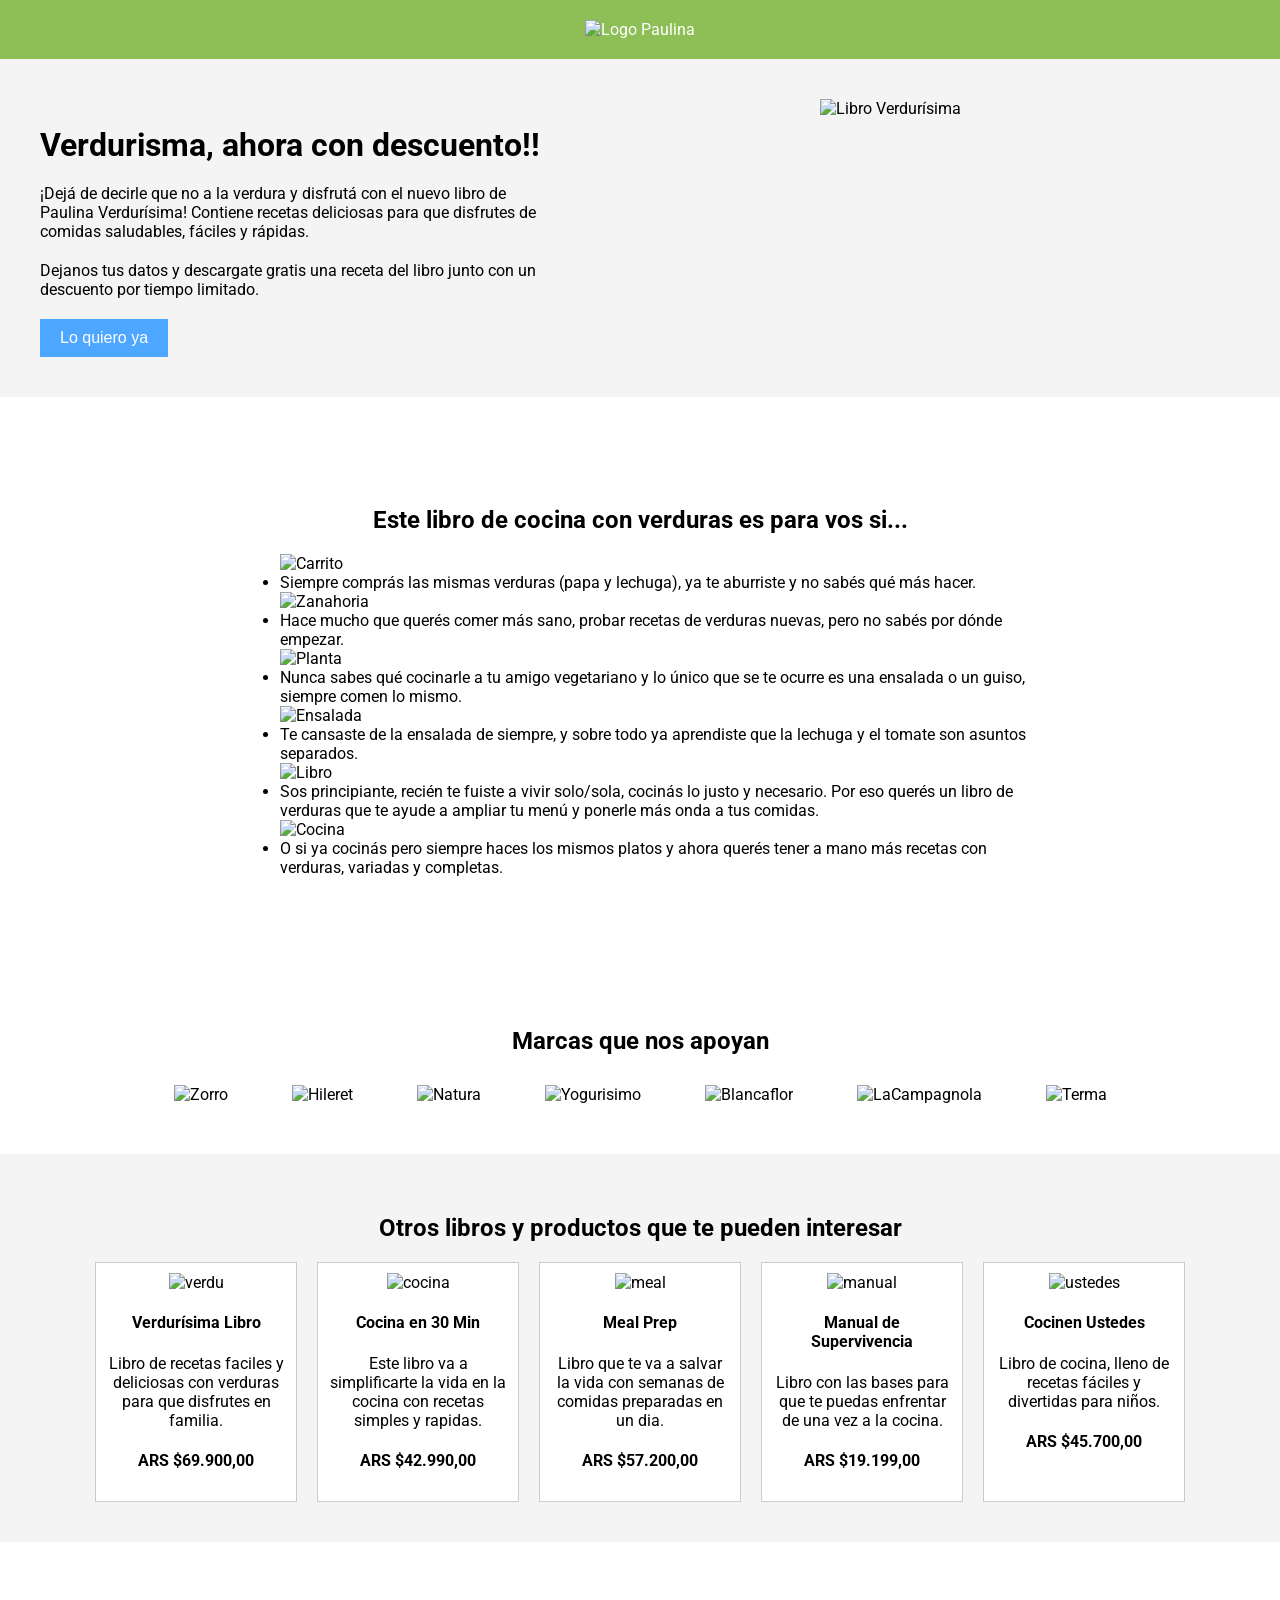
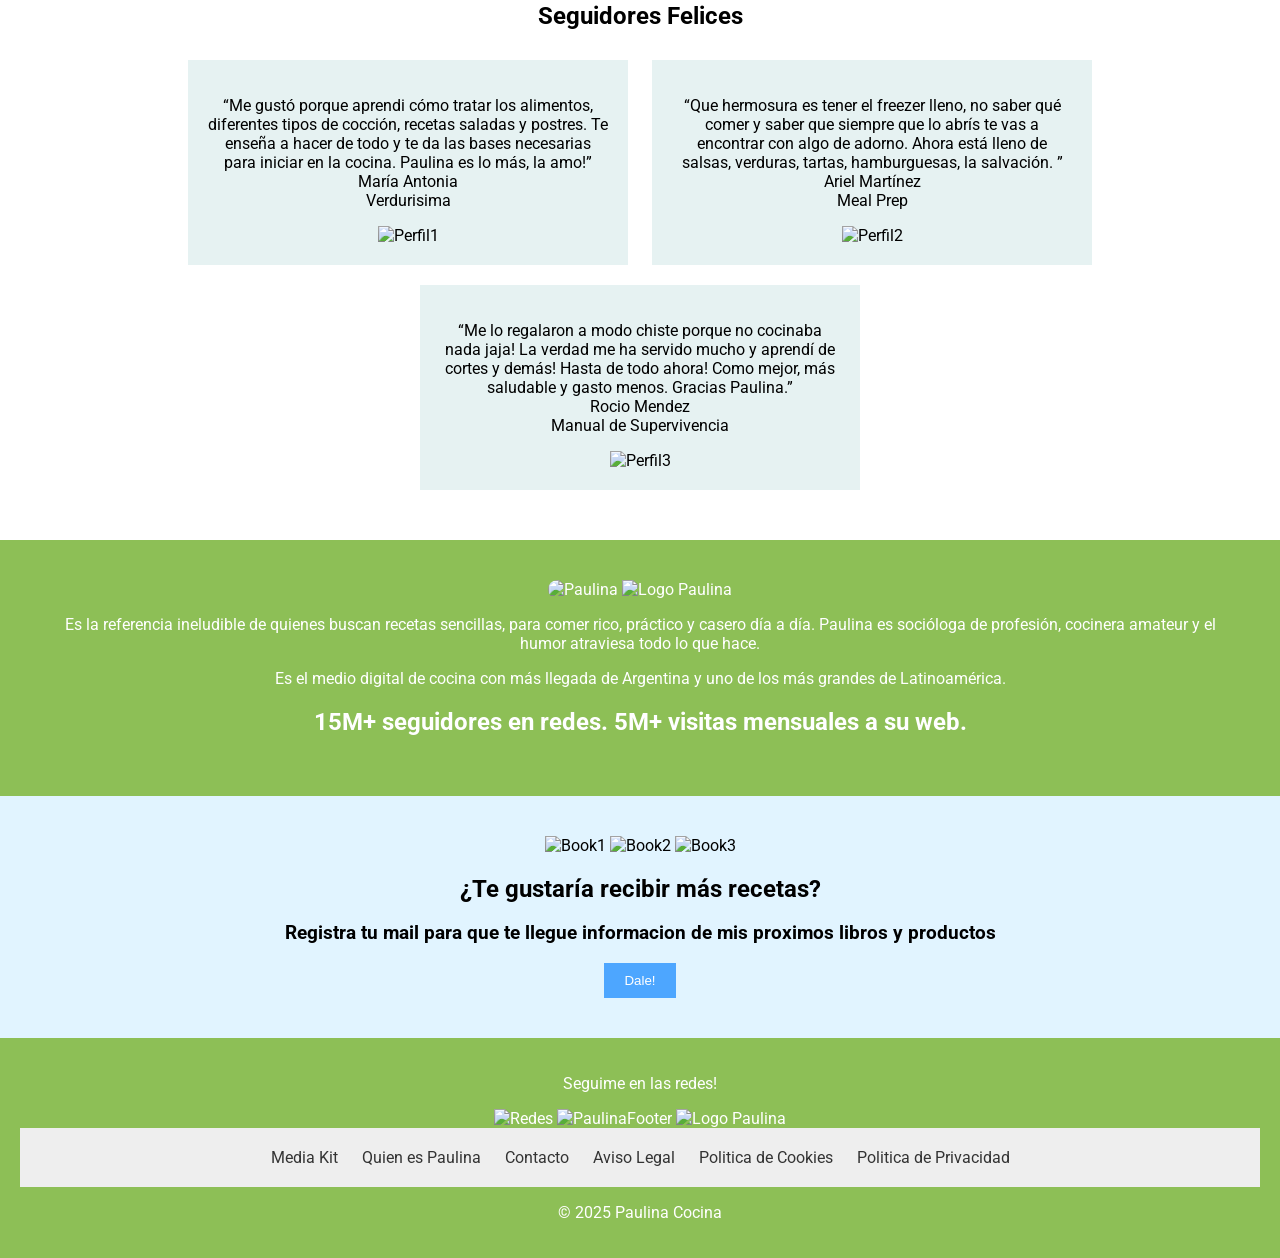
==== Tp1 Taller Verdurisima Landing/index.html @ 19e2a9f4 "Add files via upload" ====
<!DOCTYPE html>
<html lang="es">
<head>
  <meta charset="UTF-8">
  <meta name="viewport" content="width=device-width, initial-scale=1.0">
  <title>Paulina Cocina - Verdurisma</title>
  <link href="https://fonts.googleapis.com/css2?family=Roboto:wght@400;700&display=swap" rel="stylesheet">
  <link rel="stylesheet" href="index.css">
  <script defer src="index.js"></script>
</head>
<body>
  <header>
    <img src="/assets/logo-paulina.png" alt="Logo Paulina">
  </header>

  <section class="main-section">
    <div class="text-section">
      <h1>Verdurisma, ahora con descuento!!</h1>
      <p>¡Dejá de decirle que no a la verdura y disfrutá con el nuevo libro de Paulina Verdurísima! Contiene recetas deliciosas para que disfrutes de comidas saludables, fáciles y rápidas.</p>
      <p>Dejanos tus datos y descargate gratis una receta del libro junto con un descuento por tiempo limitado.</p>
      <button>Lo quiero ya</button>
    </div>
    <div class="image-section">
      <img src="/assets/verdurisima-libro.png" alt="Libro Verdurísima">
    </div>
  </section>

  <section class="benefits">
    <div class="benefits-text">
      <h2>Este libro de cocina con verduras es para vos si...</h2>
      <ul>
        <img src="/assets/Carrito.png" alt="Carrito">
        <li>Siempre comprás las mismas verduras (papa y lechuga), ya te aburriste y no sabés qué más hacer.</li>
        <img src="/assets/Zanahoria.png" alt="Zanahoria">
        <li>Hace mucho que querés comer más sano, probar recetas de verduras nuevas, pero no sabés por dónde empezar.</li>
        <img src="/assets/Planta.png" alt="Planta">
        <li>Nunca sabes qué cocinarle a tu amigo vegetariano y lo único que se te ocurre es una ensalada o un guiso, siempre comen lo mismo.</li>
        <img src="/assets/Ensalada.png" alt="Ensalada">
        <li>Te cansaste de la ensalada de siempre, y sobre todo ya aprendiste que la lechuga y el tomate son asuntos separados.</li>
        <img src="/assets/Libro.png" alt="Libro">
        <li>Sos principiante, recién te fuiste a vivir solo/sola, cocinás lo justo y necesario. Por eso querés un libro de verduras que te ayude a ampliar tu menú y ponerle más onda a tus comidas.</li>
        <img src="/assets/Cocina.png" alt="Cocina">
        <li>O si ya cocinás pero siempre haces los mismos platos y ahora querés tener a mano más recetas con verduras, variadas y completas.</li>
      </ul>
    </div>
  </section>
  

  <section class="brands">
    <h2>Marcas que nos apoyan</h2>
    <img src="/assets/zorro-logo.png" alt="Zorro">
    <img src="/assets/hileret-logo.png" alt="Hileret">
    <img src="/assets/natura-logo.png" alt="Natura">
    <img src="/assets/yogurisimo-logo.png" alt="Yogurisimo">
    <img src="/assets/blancaflor-logo.png" alt="Blancaflor">
    <img src="/assets/lacampagnola-logo.png" alt="LaCampagnola">
    <img src="/assets/terma-logo.png" alt="Terma">

  </section>

  <section class="products">
    <h2>Otros libros y productos que te pueden interesar</h2>
    <div class="products-grid">
      <div class="product">
        <img src="/assets/verdu-libro.png" alt="verdu">
        <h4>Verdurísima Libro</h4>
        <p>Libro de recetas faciles y deliciosas con verduras para que disfrutes en familia.</p>
        <h4>ARS $69.900,00</h4>
      </div>
      <div class="product">
        <img src="/assets/cocina-libro.png" alt="cocina">
        <h4>Cocina en 30 Min</h4>
        <p>Este libro va a simplificarte la vida en la cocina con recetas simples y rapidas.</p>
        <h4>ARS $42.990,00</h4>
      </div>
      <div class="product">
        <img src="/assets/meal-prep.png" alt="meal">
        <h4>Meal Prep</h4>
        <p>Libro que te va a salvar la vida con semanas de comidas preparadas en un dia.</p>
        <h4>ARS $57.200,00</h4>
      </div>
      <div class="product">
        <img src="/assets/manual-libro.png" alt="manual">
        <h4>Manual de Supervivencia</h4>
        <p>Libro con las bases para que te puedas enfrentar de una vez  a la cocina. </p>
        <h4>ARS $19.199,00</h4>
      </div>
      <div class="product">
        <img src="/assets/cocinen-ustedes.png" alt="ustedes">
        <h4>Cocinen Ustedes</h4>
        <p> Libro de cocina, lleno de recetas fáciles y divertidas para niños.</p>
        <h4>ARS $45.700,00</h4>
      </div>
    </div>
  </section>

  <section class="testimonials">
    <h2>Seguidores Felices</h2>
    <div class="testimonial">
      <p>“Me gustó porque aprendi cómo tratar los alimentos, diferentes tipos de cocción, recetas saladas y postres. Te enseña a hacer de todo y te da las bases necesarias para iniciar en la cocina. Paulina es lo más, la amo!”<br> María Antonia<br>Verdurisima</p>
      <img src="/assets/Perfil 1.png" alt="Perfil1">
    </div>
    <div class="testimonial">
      <p>“Que hermosura es tener el freezer lleno, no saber qué comer y saber que siempre que lo abrís te vas a encontrar con algo de adorno. Ahora está lleno de salsas, verduras, tartas, hamburguesas, la salvación. ”<br> Ariel Martínez<br>Meal Prep</p>
      <img src="/assets/Perfil 2.png" alt="Perfil2">
    </div>
    <div class="testimonial">
      <p>“Me lo regalaron a modo chiste porque no cocinaba nada jaja! La verdad me ha servido mucho y aprendí de cortes y demás! Hasta de todo ahora! Como mejor, más saludable y gasto menos. Gracias Paulina.”<br> Rocio Mendez<br>Manual de Supervivencia</p>
      <img src="/assets/Perfil 3.png" alt="Perfil3">
    </div>
  </section>

  <section class="about">
    <img src="/assets/paulina-foto.png" alt="Paulina" style="max-width:200px; border-radius: 10px;">
    <img src="/assets/logo-paulina.png" alt="Logo Paulina">
    <p>Es la referencia ineludible de quienes buscan recetas sencillas, para comer rico, práctico y casero día a día. Paulina es socióloga de profesión, cocinera amateur y el humor atraviesa todo lo que hace.</p>
    <p>Es el medio digital de cocina con más llegada de Argentina y uno de los más grandes de Latinoamérica.</p>
    <h1>15M+ seguidores en redes. 5M+ visitas mensuales a su web.<h1>
  </section>

  <section class="newsletter">
    <img src="/assets/Open Book1.png" alt="Book1">
    <img src="/assets/Open Book2.png" alt="Book2">
    <img src="/assets/Open Book3.png" alt="Book3">
    <h2>¿Te gustaría recibir más recetas?</h2>
    <h3>Registra tu mail para que te llegue informacion de mis proximos libros y productos</h3>
    <button>Dale!</button>
  </section>

  <footer>
    <p>Seguime en las redes!</p>
    <img src="/assets/Redes.png" alt="Redes">
    <img src="/assets/Paulina Footer.png" alt="PaulinaFooter">
    <img src="/assets/logo-paulina.png" alt="Logo Paulina">

    <div class="social">
      <a href="#">Media Kit</a>
      <a href="#">Quien es Paulina</a>
      <a href="#">Contacto</a>
      <a href="#">Aviso Legal</a>
      <a href="#">Politica de Cookies</a>
      <a href="#">Politica de Privacidad</a>
    </div>
    <p>© 2025 Paulina Cocina</p>
  </footer>
  <div id="form-modal" class="modal hidden">
    <div class="modal-content">
      <span class="close-button">&times;</span>
      <form id="popup-form">
        <h2>Recibí tu receta gratis</h2>
        <label for="name">Nombre:</label>
        <input type="text" id="name" required>
  
        <label for="email">Email:</label>
        <input type="email" id="email" required>
  
        <label for="diet">¿Qué tipo de dieta preferís?</label>
        <select id="diet" required>
          <option value="" disabled selected>Seleccioná una opción</option>
          <option value="vegetariana">Vegetariana</option>
          <option value="vegana">Vegana</option>
          <option value="sin TACC">Sin TACC</option>
          <option value="carnívora">Carnívora</option>
        </select>
  
        <label>¿Querés recibir futuros descuentos?</label>
        <div class="radio-group">
          <label><input type="radio" name="descuentos" value="sí" required> Sí</label>
          <label><input type="radio" name="descuentos" value="no" required> No</label>
        </div>
  
        <button type="submit">Enviar</button>
      </form>
  
      <div id="thank-you" class="hidden">
        <h2>¡Gracias <span id="user-name"></span>!</h2>
        <p>Te va a llegar un mail a <span id="user-email"></span> con la receta de <span id="user-diet"></span>.</p>
        <p id="discount-msg"></p>
        <img src="/assets/Paulina Thumbs.png" alt="Thumbs">
        <img src="/assets/verdu-libro.png" alt="Verdu">
      </div>
    </div>
  </div>
</body>
</html>
---- Tp1 Taller Verdurisima Landing/index.css ----
body {
  margin: 0;
  font-family: 'Roboto', sans-serif;
  background-color: #ffffff;
}
header, footer {
  background-color: #8dbf56;
  color: white;
  padding: 20px;
  text-align: center;
}
.main-section {
  display: flex;
  flex-wrap: wrap;
  padding: 40px;
  justify-content: center;
  background: #f4f4f4;
}
.text-section {
  flex: 1 1 300px;
  max-width: 500px;
}
.text-section h1 {
  font-size: 2em;
  margin-bottom: 20px;
}
.text-section p {
  font-size: 1em;
  margin-bottom: 20px;
}
.text-section button {
  background-color: #4da6ff;
  color: white;
  padding: 10px 20px;
  border: none;
  font-size: 1em;
  cursor: pointer;
}
.image-section {
  flex: 1 1 300px;
  text-align: center;
}
.image-section img {
  max-width: 100%;
  height: auto;
}
.benefits {
padding: 60px 20px;
background-image: url('/assets/Onions.png');
background-size: cover;
background-position: center;
background-repeat: no-repeat;
text-align: center;
color: black; /* o negro, según contraste */
position: relative;
}
.benefits ul {
  text-align: left;
  max-width: 800px;
  margin: auto;
}
.benefits-text {
background-color: rgba(255, 255, 255, 0.8); /* blanco translúcido */
padding: 30px;
max-width: 800px;
margin: auto;
border-radius: 10px;
}

.brands {
  text-align: center;
  padding: 40px;
}
.brands img {
  max-height: 50px;
  margin: 10px 30px;
}
.products {
  padding: 40px;
  background-color: #f4f4f4;
  text-align: center;
}
.products-grid {
  display: flex;
  flex-wrap: wrap;
  justify-content: center;
  gap: 20px;
}
.product {
  background-color: white;
  border: 1px solid #ccc;
  padding: 10px;
  width: 180px;
}
.testimonials {
  padding: 40px;
  text-align: center;
}
.testimonial {
  background: #e6f2f2;
  margin: 10px;
  padding: 20px;
  display: inline-block;
  max-width: 400px;
}
.about {
  background: #8dbf56;
  color: white;
  padding: 40px;
  text-align: center;
}
.newsletter {
  padding: 40px;
  background-color: #e1f4ff;
  text-align: center;
}
.newsletter input[type="email"] {
  padding: 10px;
  margin: 10px;
  width: 250px;
}
.newsletter button {
  background-color: #4da6ff;
  color: white;
  padding: 10px 20px;
  border: none;
}
.social {
  background-color: #eeeeee;
  padding: 20px;
  text-align: center;
}
.social a {
  margin: 0 10px;
  text-decoration: none;
  color: #333;
}
/* Modal */

.modal {
position: fixed;
top: 0;
left: 0;
width: 100%;
height: 100%;
background-color: rgba(0,0,0,0.6);
display: flex;
align-items: center;
justify-content: center;
z-index: 999;
}

.modal.hidden {
display: none;
}

.modal-content {
background-color: #fff;
padding: 2em;
border-radius: 12px;
width: 90%;
max-width: 500px;
font-family: 'Roboto', sans-serif;
box-shadow: 0 5px 15px rgba(0,0,0,0.3);
position: relative;
text-align: left;
}

.modal-content h2 {
margin-top: 0;
color: #4CAF50;
}

.modal-content label {
display: block;
margin-top: 10px;
font-weight: bold;
}

.modal-content input,
.modal-content select {
width: 100%;
padding: 0.6em;
margin-top: 5px;
border: 1px solid #ccc;
border-radius: 6px;
}

.modal-content .radio-group {
display: flex;
gap: 1em;
margin-top: 5px;
}

.modal-content button[type="submit"] {
margin-top: 15px;
background-color: #4CAF50;
color: white;
padding: 0.8em;
width: 100%;
border: none;
border-radius: 6px;
cursor: pointer;
}

.modal-content button:hover {
background-color: #45a049;
}

.close-button {
position: absolute;
top: 10px;
right: 15px;
font-size: 1.5em;
color: #888;
cursor: pointer;
}
.hidden {
display: none;
}

/* Thank you section */
#thank-you {
text-align: center;
margin-top: 1em;
}

.veggie {
position: fixed;
top: -2rem;
font-size: 2rem;
animation: fall linear;
z-index: 1000;
}


@keyframes fall {
to {
  transform: translateY(100vh) rotate(360deg);
  opacity: 0;
}
}
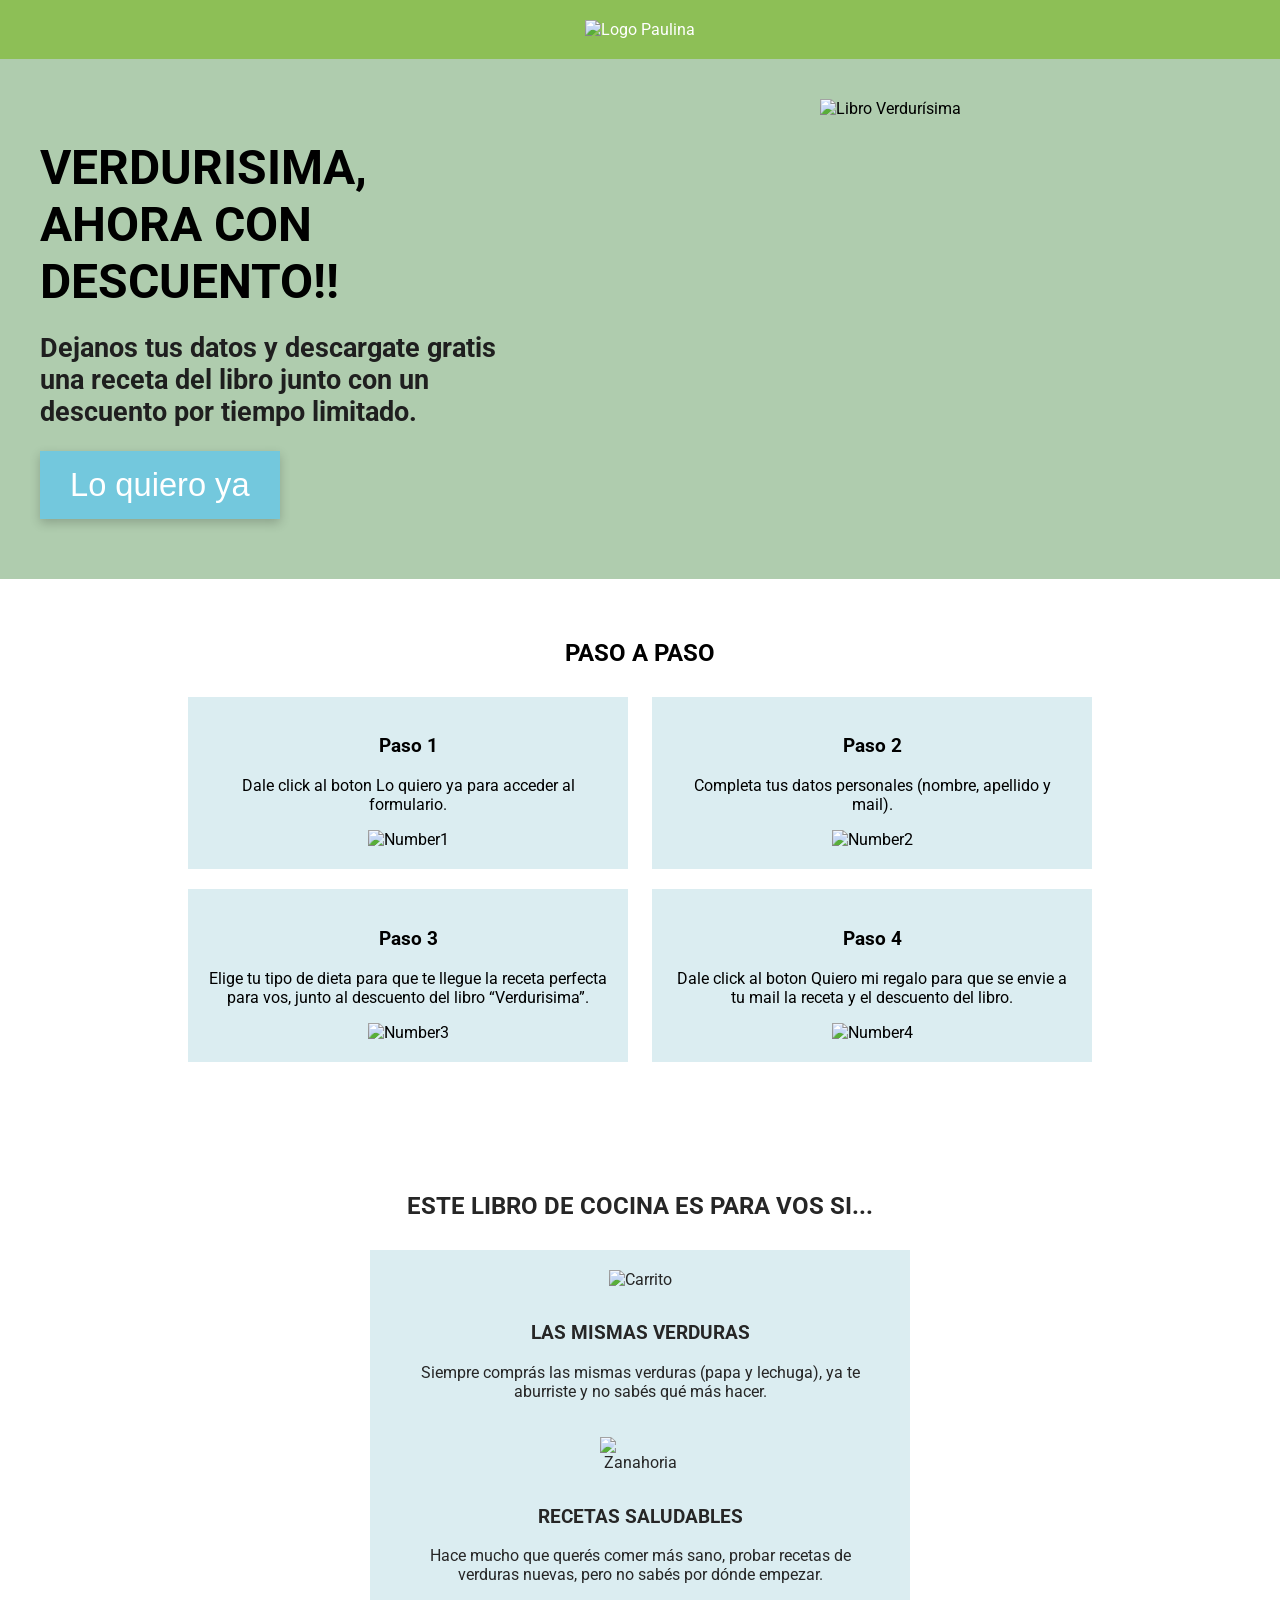
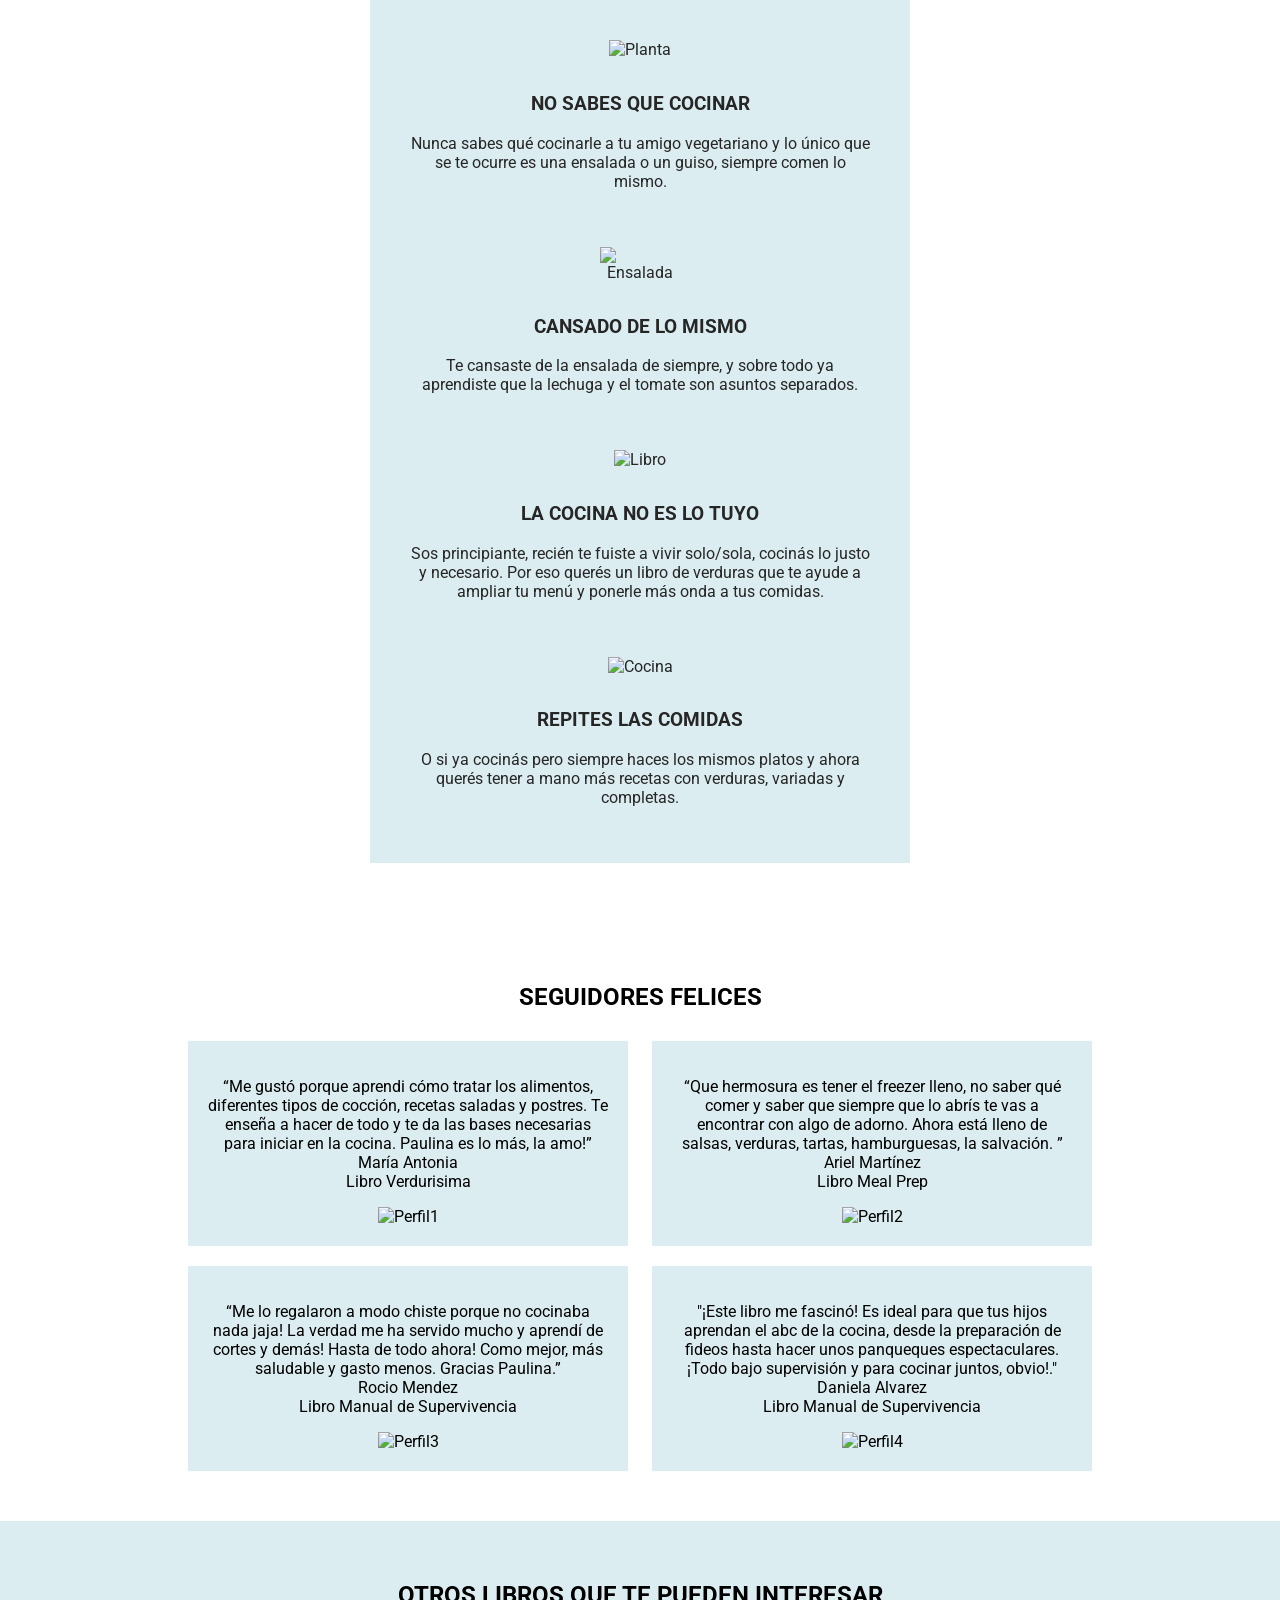
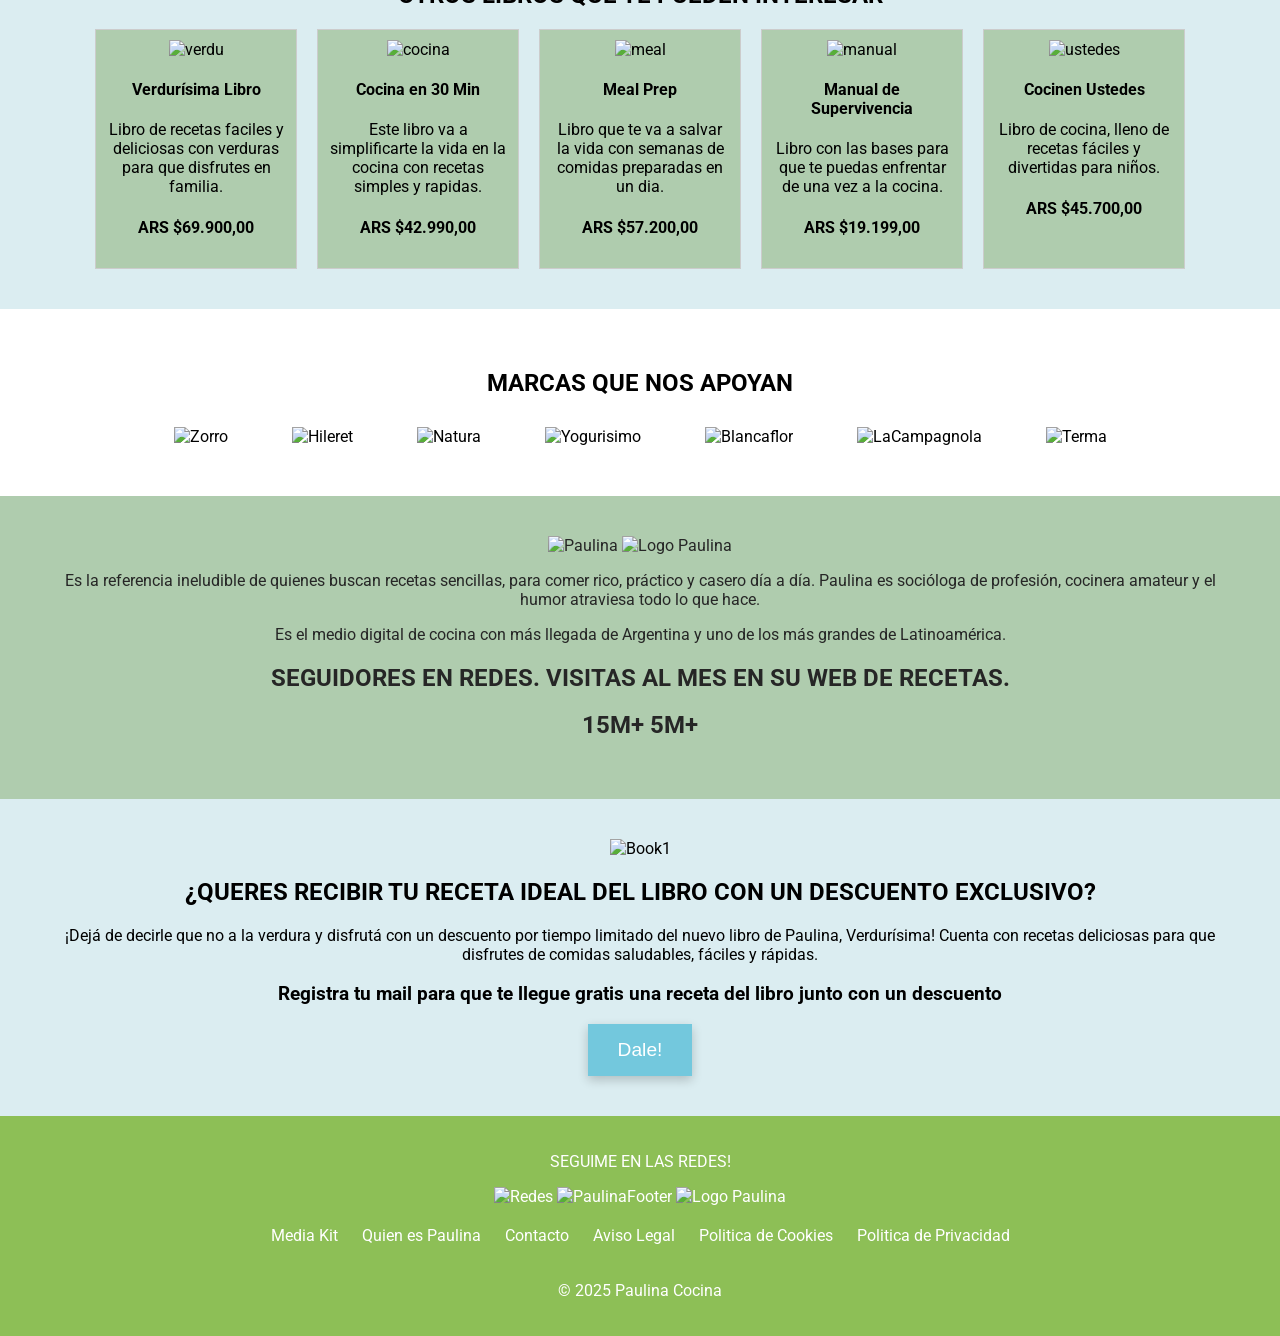
==== commit 5b9d61b3: "Add files via upload" ====
--- a/Tp1 Taller Verdurisima Landing/index.html
+++ b/Tp1 Taller Verdurisima Landing/index.html
@@ -15,39 +15,134 @@
 
   <section class="main-section">
     <div class="text-section">
-      <h1>Verdurisma, ahora con descuento!!</h1>
-      <p>¡Dejá de decirle que no a la verdura y disfrutá con el nuevo libro de Paulina Verdurísima! Contiene recetas deliciosas para que disfrutes de comidas saludables, fáciles y rápidas.</p>
-      <p>Dejanos tus datos y descargate gratis una receta del libro junto con un descuento por tiempo limitado.</p>
+      <h1>VERDURISIMA, AHORA CON DESCUENTO!!</h1>
+      <h2>Dejanos tus datos y descargate gratis una receta del libro junto con un descuento por tiempo limitado.<h2>
       <button>Lo quiero ya</button>
     </div>
     <div class="image-section">
-      <img src="/assets/verdurisima-libro.png" alt="Libro Verdurísima">
+      <img src="/assets/Libros.png" alt="Libro Verdurísima">
+    </div>
+  </section>
+
+  <section class="guides">
+    <h2>PASO A PASO</h2>
+    <div class="guide">
+      <h3>Paso 1</h3>
+      <p>Dale click al boton Lo quiero ya para acceder al formulario.</p>
+      <img src="/assets/Number 1.png" alt="Number1">
+    </div>
+    <div class="guide">
+      <h3>Paso 2</h3>
+      <p>Completa tus datos personales (nombre, apellido y mail).</p>
+      <img src="/assets/Number 2.png" alt="Number2">
+    </div>
+    <div class="guide">
+      <h3>Paso 3</h3>
+      <p>Elige tu tipo de dieta para que te llegue la receta perfecta para vos, junto al descuento del libro “Verdurisima”.</p>
+      <img src="/assets/Number 3.png" alt="Number3">
+    </div>
+    <div class="guide">
+      <h3>Paso 4</h3>
+      <p>Dale click al boton Quiero mi regalo para que se envie a tu mail la receta y el descuento del libro.</p>
+      <img src="/assets/Number 4.png" alt="Number4">
     </div>
   </section>
 
   <section class="benefits">
-    <div class="benefits-text">
-      <h2>Este libro de cocina con verduras es para vos si...</h2>
-      <ul>
+    <h2>ESTE LIBRO DE COCINA ES PARA VOS SI...</h2>
+      <div class="benefits-container">
+        <div class="benefit-item">
         <img src="/assets/Carrito.png" alt="Carrito">
-        <li>Siempre comprás las mismas verduras (papa y lechuga), ya te aburriste y no sabés qué más hacer.</li>
+        <h3>LAS MISMAS VERDURAS</h3>
+        <p>Siempre comprás las mismas verduras (papa y lechuga), ya te aburriste y no sabés qué más hacer.</p>
+        <div>
+        <div class="benefit-item">
         <img src="/assets/Zanahoria.png" alt="Zanahoria">
-        <li>Hace mucho que querés comer más sano, probar recetas de verduras nuevas, pero no sabés por dónde empezar.</li>
+        <h3>RECETAS SALUDABLES</h3>
+        <p>Hace mucho que querés comer más sano, probar recetas de verduras nuevas, pero no sabés por dónde empezar.</p>
+      </div>
+      <div class="benefit-item">
         <img src="/assets/Planta.png" alt="Planta">
-        <li>Nunca sabes qué cocinarle a tu amigo vegetariano y lo único que se te ocurre es una ensalada o un guiso, siempre comen lo mismo.</li>
-        <img src="/assets/Ensalada.png" alt="Ensalada">
-        <li>Te cansaste de la ensalada de siempre, y sobre todo ya aprendiste que la lechuga y el tomate son asuntos separados.</li>
-        <img src="/assets/Libro.png" alt="Libro">
-        <li>Sos principiante, recién te fuiste a vivir solo/sola, cocinás lo justo y necesario. Por eso querés un libro de verduras que te ayude a ampliar tu menú y ponerle más onda a tus comidas.</li>
+        <h3>NO SABES QUE COCINAR</h3>
+        <p>Nunca sabes qué cocinarle a tu amigo vegetariano y lo único que se te ocurre es una ensalada o un guiso, siempre comen lo mismo.</p>
+      </div>
+      <div class="benefit-item">
+      <img src="/assets/Ensalada.png" alt="Ensalada">
+        <h3>CANSADO DE LO MISMO</h3>
+        <p>Te cansaste de la ensalada de siempre, y sobre todo ya aprendiste que la lechuga y el tomate son asuntos separados.</p>
+      </div>
+      <div class="benefit-item">
+      <img src="/assets/Libro.png" alt="Libro">
+        <h3>LA COCINA NO ES LO TUYO</h3>
+        <p>Sos principiante, recién te fuiste a vivir solo/sola, cocinás lo justo y necesario. Por eso querés un libro de verduras que te ayude a ampliar tu menú y ponerle más onda a tus comidas.</p>
+      </div>
+        <div class="benefit-item">
         <img src="/assets/Cocina.png" alt="Cocina">
-        <li>O si ya cocinás pero siempre haces los mismos platos y ahora querés tener a mano más recetas con verduras, variadas y completas.</li>
-      </ul>
-    </div>
-  </section>
-  
+        <h3>REPITES LAS COMIDAS</h3>
+        <p>O si ya cocinás pero siempre haces los mismos platos y ahora querés tener a mano más recetas con verduras, variadas y completas.</p>
+    </div>
+    </div>
+  </section>
+  
+
+  <section class="testimonials">
+    <h2>SEGUIDORES FELICES</h2>
+    <div class="testimonial">
+      <p>“Me gustó porque aprendi cómo tratar los alimentos, diferentes tipos de cocción, recetas saladas y postres. Te enseña a hacer de todo y te da las bases necesarias para iniciar en la cocina. Paulina es lo más, la amo!”<br> María Antonia<br>Libro Verdurisima</p>
+      <img src="/assets/Perfil 1.png" alt="Perfil1">
+    </div>
+    <div class="testimonial">
+      <p>“Que hermosura es tener el freezer lleno, no saber qué comer y saber que siempre que lo abrís te vas a encontrar con algo de adorno. Ahora está lleno de salsas, verduras, tartas, hamburguesas, la salvación. ”<br> Ariel Martínez<br>Libro Meal Prep</p>
+      <img src="/assets/Perfil 2.png" alt="Perfil2">
+    </div>
+    <div class="testimonial">
+      <p>“Me lo regalaron a modo chiste porque no cocinaba nada jaja! La verdad me ha servido mucho y aprendí de cortes y demás! Hasta de todo ahora! Como mejor, más saludable y gasto menos. Gracias Paulina.”<br> Rocio Mendez<br>Libro Manual de Supervivencia</p>
+      <img src="/assets/Perfil 3.png" alt="Perfil3">
+    </div>
+    <div class="testimonial">
+      <p>"¡Este libro me fascinó! Es ideal para que tus hijos aprendan el abc de la cocina, desde la preparación de fideos hasta hacer unos panqueques espectaculares. ¡Todo bajo supervisión y para cocinar juntos, obvio!."<br> Daniela Alvarez<br>Libro Manual de Supervivencia</p>
+      <img src="/assets/Perfil 4.png" alt="Perfil4">
+    </div>
+  </section>
+
+  <section class="products">
+    <h2>OTROS LIBROS QUE TE PUEDEN INTERESAR</h2>
+    <div class="products-grid">
+      <div class="product">
+        <img src="/assets/verdu-libro.png" alt="verdu">
+        <h4>Verdurísima Libro</h4>
+        <p>Libro de recetas faciles y deliciosas con verduras para que disfrutes en familia.</p>
+        <h4>ARS $69.900,00</h4>
+      </div>
+      <div class="product">
+        <img src="/assets/cocina-libro.png" alt="cocina">
+        <h4>Cocina en 30 Min</h4>
+        <p>Este libro va a simplificarte la vida en la cocina con recetas simples y rapidas.</p>
+        <h4>ARS $42.990,00</h4>
+      </div>
+      <div class="product">
+        <img src="/assets/meal-prep.png" alt="meal">
+        <h4>Meal Prep</h4>
+        <p>Libro que te va a salvar la vida con semanas de comidas preparadas en un dia.</p>
+        <h4>ARS $57.200,00</h4>
+      </div>
+      <div class="product">
+        <img src="/assets/manual-libro.png" alt="manual">
+        <h4>Manual de Supervivencia</h4>
+        <p>Libro con las bases para que te puedas enfrentar de una vez  a la cocina. </p>
+        <h4>ARS $19.199,00</h4>
+      </div>
+      <div class="product">
+        <img src="/assets/cocinen-ustedes.png" alt="ustedes">
+        <h4>Cocinen Ustedes</h4>
+        <p> Libro de cocina, lleno de recetas fáciles y divertidas para niños.</p>
+        <h4>ARS $45.700,00</h4>
+      </div>
+    </div>
+  </section>
 
   <section class="brands">
-    <h2>Marcas que nos apoyan</h2>
+    <h2>MARCAS QUE NOS APOYAN</h2>
     <img src="/assets/zorro-logo.png" alt="Zorro">
     <img src="/assets/hileret-logo.png" alt="Hileret">
     <img src="/assets/natura-logo.png" alt="Natura">
@@ -58,77 +153,25 @@
 
   </section>
 
-  <section class="products">
-    <h2>Otros libros y productos que te pueden interesar</h2>
-    <div class="products-grid">
-      <div class="product">
-        <img src="/assets/verdu-libro.png" alt="verdu">
-        <h4>Verdurísima Libro</h4>
-        <p>Libro de recetas faciles y deliciosas con verduras para que disfrutes en familia.</p>
-        <h4>ARS $69.900,00</h4>
-      </div>
-      <div class="product">
-        <img src="/assets/cocina-libro.png" alt="cocina">
-        <h4>Cocina en 30 Min</h4>
-        <p>Este libro va a simplificarte la vida en la cocina con recetas simples y rapidas.</p>
-        <h4>ARS $42.990,00</h4>
-      </div>
-      <div class="product">
-        <img src="/assets/meal-prep.png" alt="meal">
-        <h4>Meal Prep</h4>
-        <p>Libro que te va a salvar la vida con semanas de comidas preparadas en un dia.</p>
-        <h4>ARS $57.200,00</h4>
-      </div>
-      <div class="product">
-        <img src="/assets/manual-libro.png" alt="manual">
-        <h4>Manual de Supervivencia</h4>
-        <p>Libro con las bases para que te puedas enfrentar de una vez  a la cocina. </p>
-        <h4>ARS $19.199,00</h4>
-      </div>
-      <div class="product">
-        <img src="/assets/cocinen-ustedes.png" alt="ustedes">
-        <h4>Cocinen Ustedes</h4>
-        <p> Libro de cocina, lleno de recetas fáciles y divertidas para niños.</p>
-        <h4>ARS $45.700,00</h4>
-      </div>
-    </div>
-  </section>
-
-  <section class="testimonials">
-    <h2>Seguidores Felices</h2>
-    <div class="testimonial">
-      <p>“Me gustó porque aprendi cómo tratar los alimentos, diferentes tipos de cocción, recetas saladas y postres. Te enseña a hacer de todo y te da las bases necesarias para iniciar en la cocina. Paulina es lo más, la amo!”<br> María Antonia<br>Verdurisima</p>
-      <img src="/assets/Perfil 1.png" alt="Perfil1">
-    </div>
-    <div class="testimonial">
-      <p>“Que hermosura es tener el freezer lleno, no saber qué comer y saber que siempre que lo abrís te vas a encontrar con algo de adorno. Ahora está lleno de salsas, verduras, tartas, hamburguesas, la salvación. ”<br> Ariel Martínez<br>Meal Prep</p>
-      <img src="/assets/Perfil 2.png" alt="Perfil2">
-    </div>
-    <div class="testimonial">
-      <p>“Me lo regalaron a modo chiste porque no cocinaba nada jaja! La verdad me ha servido mucho y aprendí de cortes y demás! Hasta de todo ahora! Como mejor, más saludable y gasto menos. Gracias Paulina.”<br> Rocio Mendez<br>Manual de Supervivencia</p>
-      <img src="/assets/Perfil 3.png" alt="Perfil3">
-    </div>
-  </section>
-
   <section class="about">
-    <img src="/assets/paulina-foto.png" alt="Paulina" style="max-width:200px; border-radius: 10px;">
+    <img src="/assets/paulina-foto.png" alt="Paulina" style="max-width:200px;">
     <img src="/assets/logo-paulina.png" alt="Logo Paulina">
     <p>Es la referencia ineludible de quienes buscan recetas sencillas, para comer rico, práctico y casero día a día. Paulina es socióloga de profesión, cocinera amateur y el humor atraviesa todo lo que hace.</p>
     <p>Es el medio digital de cocina con más llegada de Argentina y uno de los más grandes de Latinoamérica.</p>
-    <h1>15M+ seguidores en redes. 5M+ visitas mensuales a su web.<h1>
+    <h1>SEGUIDORES EN REDES.  VISITAS AL MES EN SU WEB DE RECETAS.<h1>
+    <h1>15M+ 5M+ </h1>
   </section>
 
   <section class="newsletter">
     <img src="/assets/Open Book1.png" alt="Book1">
-    <img src="/assets/Open Book2.png" alt="Book2">
-    <img src="/assets/Open Book3.png" alt="Book3">
-    <h2>¿Te gustaría recibir más recetas?</h2>
-    <h3>Registra tu mail para que te llegue informacion de mis proximos libros y productos</h3>
+    <h2>¿QUERES RECIBIR TU RECETA IDEAL DEL LIBRO CON UN DESCUENTO EXCLUSIVO?</h2>
+    <p>¡Dejá de decirle que no a la verdura y disfrutá con un descuento por tiempo limitado del nuevo libro de Paulina, Verdurísima! Cuenta con recetas deliciosas para que disfrutes de comidas saludables, fáciles y rápidas.</p>
+    <h3>Registra tu mail para que te llegue gratis una receta del libro junto con un descuento</h3>
     <button>Dale!</button>
   </section>
 
   <footer>
-    <p>Seguime en las redes!</p>
+    <p>SEGUIME EN LAS REDES!</p>
     <img src="/assets/Redes.png" alt="Redes">
     <img src="/assets/Paulina Footer.png" alt="PaulinaFooter">
     <img src="/assets/logo-paulina.png" alt="Logo Paulina">
@@ -147,7 +190,8 @@
     <div class="modal-content">
       <span class="close-button">&times;</span>
       <form id="popup-form">
-        <h2>Recibí tu receta gratis</h2>
+        <h2>Completa este cuestionario y recibi tu regalo!</h2>
+        <img src="/assets/logo-paulina.png" alt="Logo">
         <label for="name">Nombre:</label>
         <input type="text" id="name" required>
   
@@ -169,12 +213,12 @@
           <label><input type="radio" name="descuentos" value="no" required> No</label>
         </div>
   
-        <button type="submit">Enviar</button>
+        <button type="submit">Quiero mi regalo!</button>
       </form>
   
       <div id="thank-you" class="hidden">
-        <h2>¡Gracias <span id="user-name"></span>!</h2>
-        <p>Te va a llegar un mail a <span id="user-email"></span> con la receta de <span id="user-diet"></span>.</p>
+        <h2>¡Gracias <span id="user-name"></span> por descargarte la receta de Verdurisima, esperamos que te guste!</h2>
+        <p>Te va a llegar un mail a <span id="user-email"></span> con la receta de <span id="user-diet"></span> y un descuento de regalo.</p>
         <p id="discount-msg"></p>
         <img src="/assets/Paulina Thumbs.png" alt="Thumbs">
         <img src="/assets/verdu-libro.png" alt="Verdu">
--- a/Tp1 Taller Verdurisima Landing/index.css
+++ b/Tp1 Taller Verdurisima Landing/index.css
@@ -14,28 +14,38 @@
   flex-wrap: wrap;
   padding: 40px;
   justify-content: center;
-  background: #f4f4f4;
+  background: #AFCCAE;
+  background-image: url('/assets/Fondo.png');
+
 }
 .text-section {
   flex: 1 1 300px;
   max-width: 500px;
 }
 .text-section h1 {
-  font-size: 2em;
+  font-size: 3em;
   margin-bottom: 20px;
-}
-.text-section p {
-  font-size: 1em;
+
+}
+.text-section h2 {
+  font-size: 1.7em;
+  color: #1F1F1F;
   margin-bottom: 20px;
 }
 .text-section button {
-  background-color: #4da6ff;
+  background-color: #73C8DD;
   color: white;
-  padding: 10px 20px;
+  padding: 15px 30px;
   border: none;
-  font-size: 1em;
+  font-size: 1.2em;
+  box-shadow: 0 4px 10px rgba(0,0,0,0.2);
+  transition: background-color 0.3s ease;
   cursor: pointer;
 }
+.text-section button:hover {
+  background-color: #57b8d0;
+}
+
 .image-section {
   flex: 1 1 300px;
   text-align: center;
@@ -44,40 +54,62 @@
   max-width: 100%;
   height: auto;
 }
+
+.guides {
+  padding: 40px;
+  text-align: center;
+}
+.guide {
+  background: #DBEDF1;
+  margin: 10px;
+  padding: 20px;
+  display: inline-block;
+  max-width: 400px;
+}
 .benefits {
-padding: 60px 20px;
-background-image: url('/assets/Onions.png');
-background-size: cover;
-background-position: center;
-background-repeat: no-repeat;
-text-align: center;
-color: black; /* o negro, según contraste */
-position: relative;
-}
-.benefits ul {
-  text-align: left;
-  max-width: 800px;
-  margin: auto;
-}
-.benefits-text {
-background-color: rgba(255, 255, 255, 0.8); /* blanco translúcido */
-padding: 30px;
-max-width: 800px;
-margin: auto;
-border-radius: 10px;
-}
-
-.brands {
-  text-align: center;
-  padding: 40px;
-}
-.brands img {
-  max-height: 50px;
-  margin: 10px 30px;
-}
+  padding: 60px 20px;
+  background-image: url('/assets/Onions.png');
+  background-repeat: no-repeat;
+  text-align: center;
+  color: #262626; 
+  position: relative;
+}
+
+
+.benefits-container {
+  display: flex;
+  flex-wrap: wrap;
+  justify-content: center;
+  gap: 30px;
+  margin-top: 30px;
+}
+.benefit-item {
+  background-color: #DBEDF1;
+  padding: 20px;
+  max-width: 500px;
+  text-align: center;
+}
+
+.benefit-item img {
+  max-width: 80px;
+  margin-bottom: 15px;
+}
+
+.testimonials {
+  padding: 40px;
+  text-align: center;
+}
+.testimonial {
+  background: #DBEDF1;
+  margin: 10px;
+  padding: 20px;
+  display: inline-block;
+  max-width: 400px;
+}
+
 .products {
   padding: 40px;
-  background-color: #f4f4f4;
+  background-color: #DBEDF1;
   text-align: center;
 }
 .products-grid {
@@ -87,54 +119,57 @@
   gap: 20px;
 }
 .product {
-  background-color: white;
+  background-color: #AFCCAE;
   border: 1px solid #ccc;
   padding: 10px;
   width: 180px;
 }
-.testimonials {
-  padding: 40px;
-  text-align: center;
-}
-.testimonial {
-  background: #e6f2f2;
-  margin: 10px;
-  padding: 20px;
-  display: inline-block;
-  max-width: 400px;
-}
+
+.brands {
+  text-align: center;
+  padding: 40px;
+}
+.brands img {
+  max-height: 50px;
+  margin: 10px 30px;
+}
+
 .about {
-  background: #8dbf56;
+  background: #AFCCAE;
+  color: #262626;
+  padding: 40px;
+  text-align: center;
+}
+.newsletter {
+  padding: 40px;
+  background-color: #DBEDF1;
+  text-align: center;
+}
+.newsletter button {
+  background-color: #73C8DD;
   color: white;
-  padding: 40px;
-  text-align: center;
-}
-.newsletter {
-  padding: 40px;
-  background-color: #e1f4ff;
-  text-align: center;
-}
-.newsletter input[type="email"] {
-  padding: 10px;
-  margin: 10px;
-  width: 250px;
-}
-.newsletter button {
-  background-color: #4da6ff;
-  color: white;
-  padding: 10px 20px;
+  padding: 15px 30px;
   border: none;
-}
+  font-size: 1.2em;
+  box-shadow: 0 4px 10px rgba(0,0,0,0.2);
+  transition: background-color 0.3s ease;
+  cursor: pointer;
+}
+
+.newsletter button:hover {
+  background-color: #57b8d0;
+}
+
 .social {
-  background-color: #eeeeee;
   padding: 20px;
   text-align: center;
 }
 .social a {
   margin: 0 10px;
   text-decoration: none;
-  color: #333;
-}
+  color: white;
+}
+
 /* Modal */
 
 .modal {
@@ -155,9 +190,8 @@
 }
 
 .modal-content {
-background-color: #fff;
+background-color: #AFCCAE;
 padding: 2em;
-border-radius: 12px;
 width: 90%;
 max-width: 500px;
 font-family: 'Roboto', sans-serif;
@@ -168,7 +202,7 @@
 
 .modal-content h2 {
 margin-top: 0;
-color: #4CAF50;
+color: #262626;
 }
 
 .modal-content label {
@@ -183,28 +217,28 @@
 padding: 0.6em;
 margin-top: 5px;
 border: 1px solid #ccc;
-border-radius: 6px;
 }
 
 .modal-content .radio-group {
 display: flex;
-gap: 1em;
+gap: 20em;
 margin-top: 5px;
 }
 
 .modal-content button[type="submit"] {
 margin-top: 15px;
-background-color: #4CAF50;
+background-color: #73C8DD;
 color: white;
-padding: 0.8em;
+padding: 15px 30px;
 width: 100%;
 border: none;
-border-radius: 6px;
+font-size: 1.2em;
+box-shadow: 0 4px 10px rgba(0,0,0,0.2);
 cursor: pointer;
 }
 
 .modal-content button:hover {
-background-color: #45a049;
+background-color: #57b8d0;
 }
 
 .close-button {
@@ -239,4 +273,57 @@
   transform: translateY(100vh) rotate(360deg);
   opacity: 0;
 }
-}+}
+
+/* MEDIA QUERIE RESPONSIVE SMALL SCREENS*/
+@media (max-width: 768px) {
+  .main-section {
+    flex-direction: column;
+    padding: 20px;
+  }
+
+  .text-section,
+  .image-section {
+    max-width: 100%;
+    text-align: center;
+  }
+
+  .text-section h1 {
+    font-size: 1.5em;
+  }
+
+  .text-section p {
+    font-size: 0.95em;
+  }
+
+  .guide,
+  .testimonial {
+    max-width: 90%;
+  }
+
+  .products-grid {
+    flex-direction: column;
+    align-items: center;
+  }
+
+  .product {
+    width: 90%;
+  }
+
+  .benefits-text1,
+  .benefits-text2,
+  .benefits-text3,
+  .benefits-text4 {
+    padding: 10px;
+    margin-bottom: 20px;
+  }
+
+  .brands img {
+    max-height: 40px;
+    margin: 5px 15px;
+  }
+
+  .modal-content {
+    padding: 1em;
+  }
+}
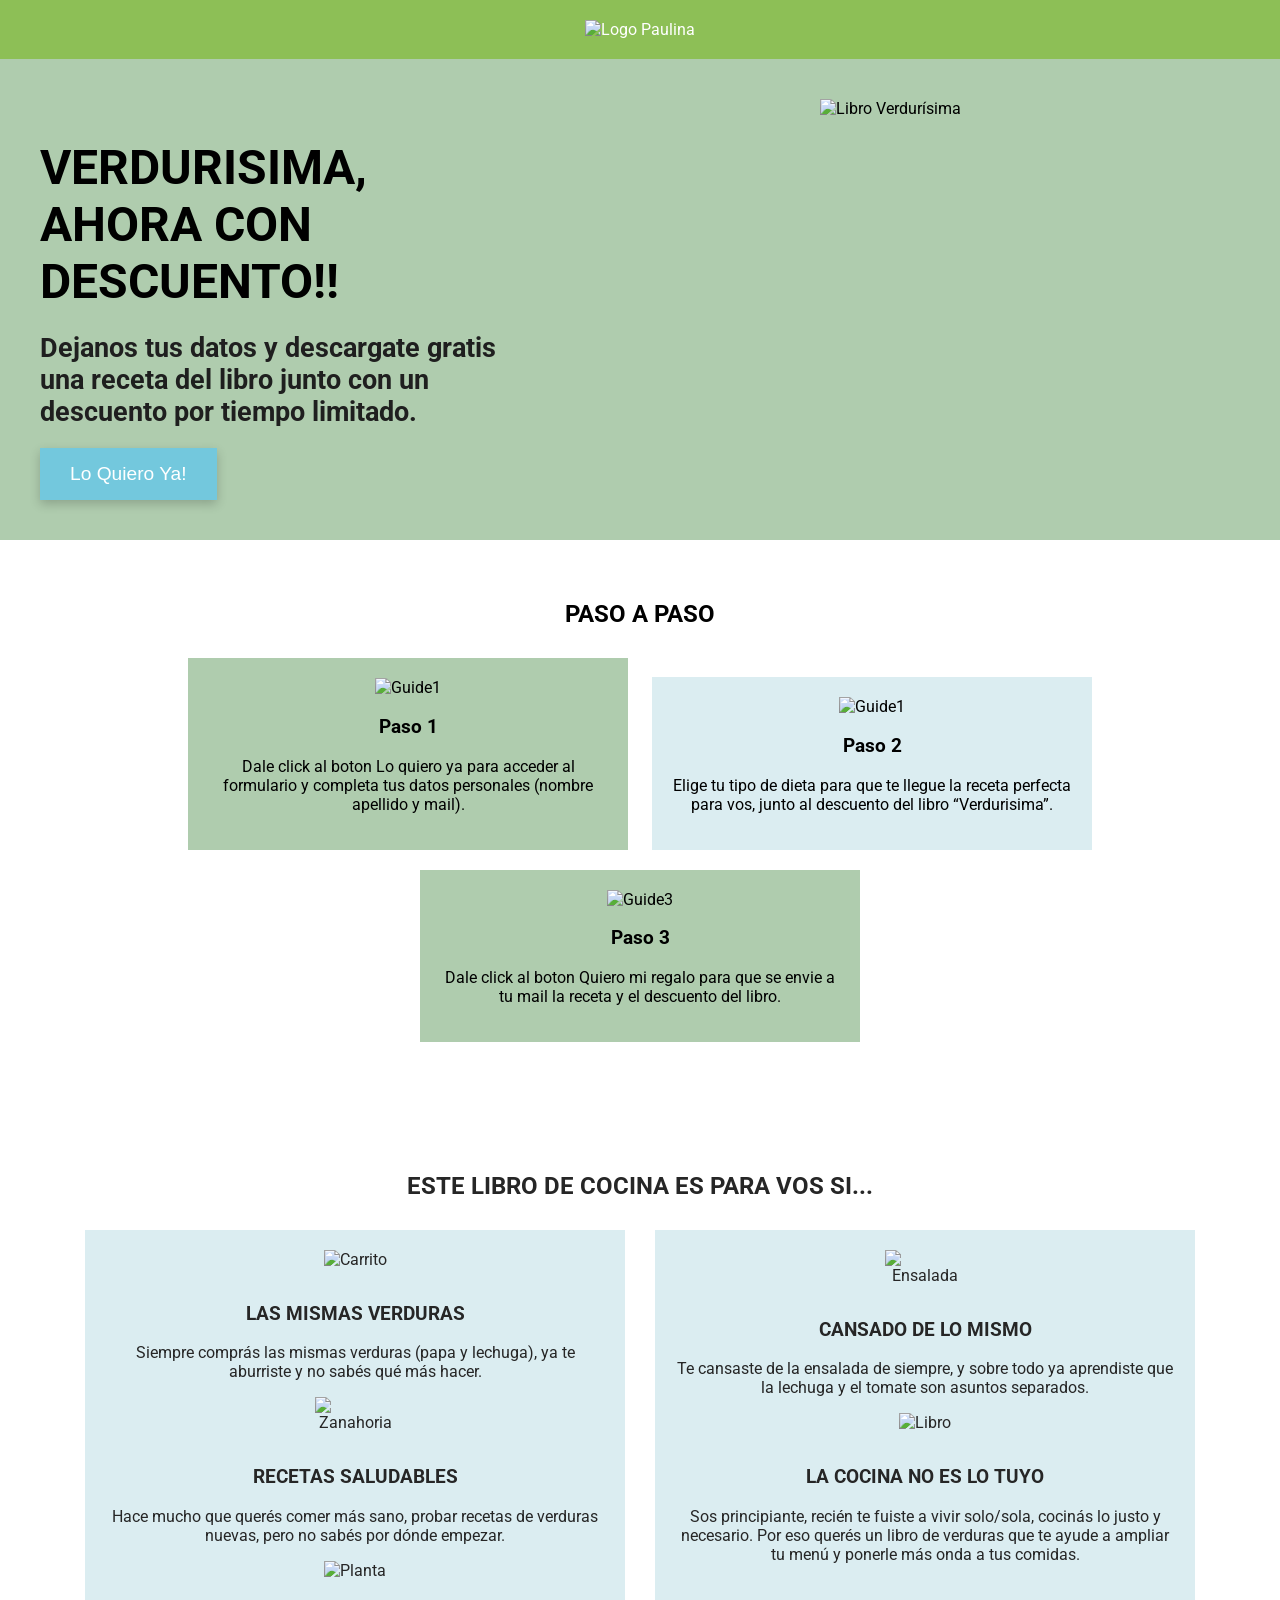
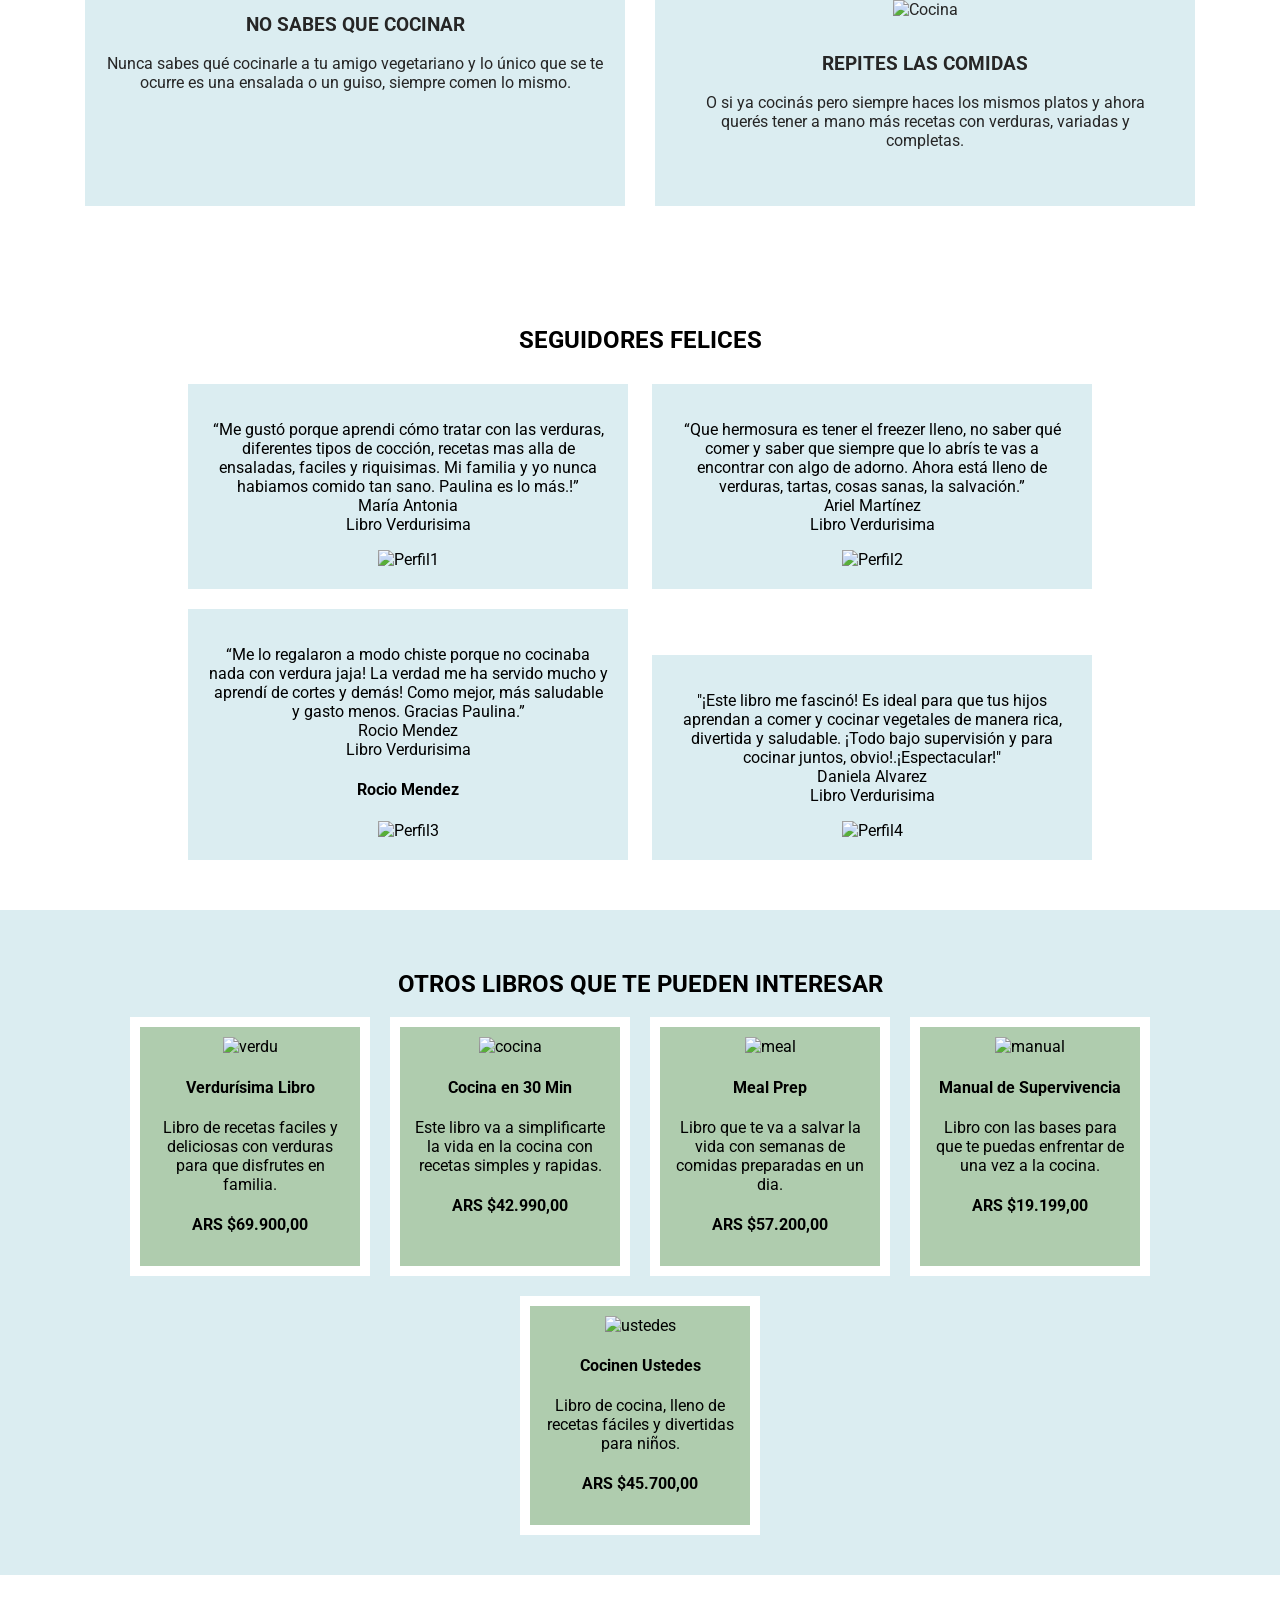
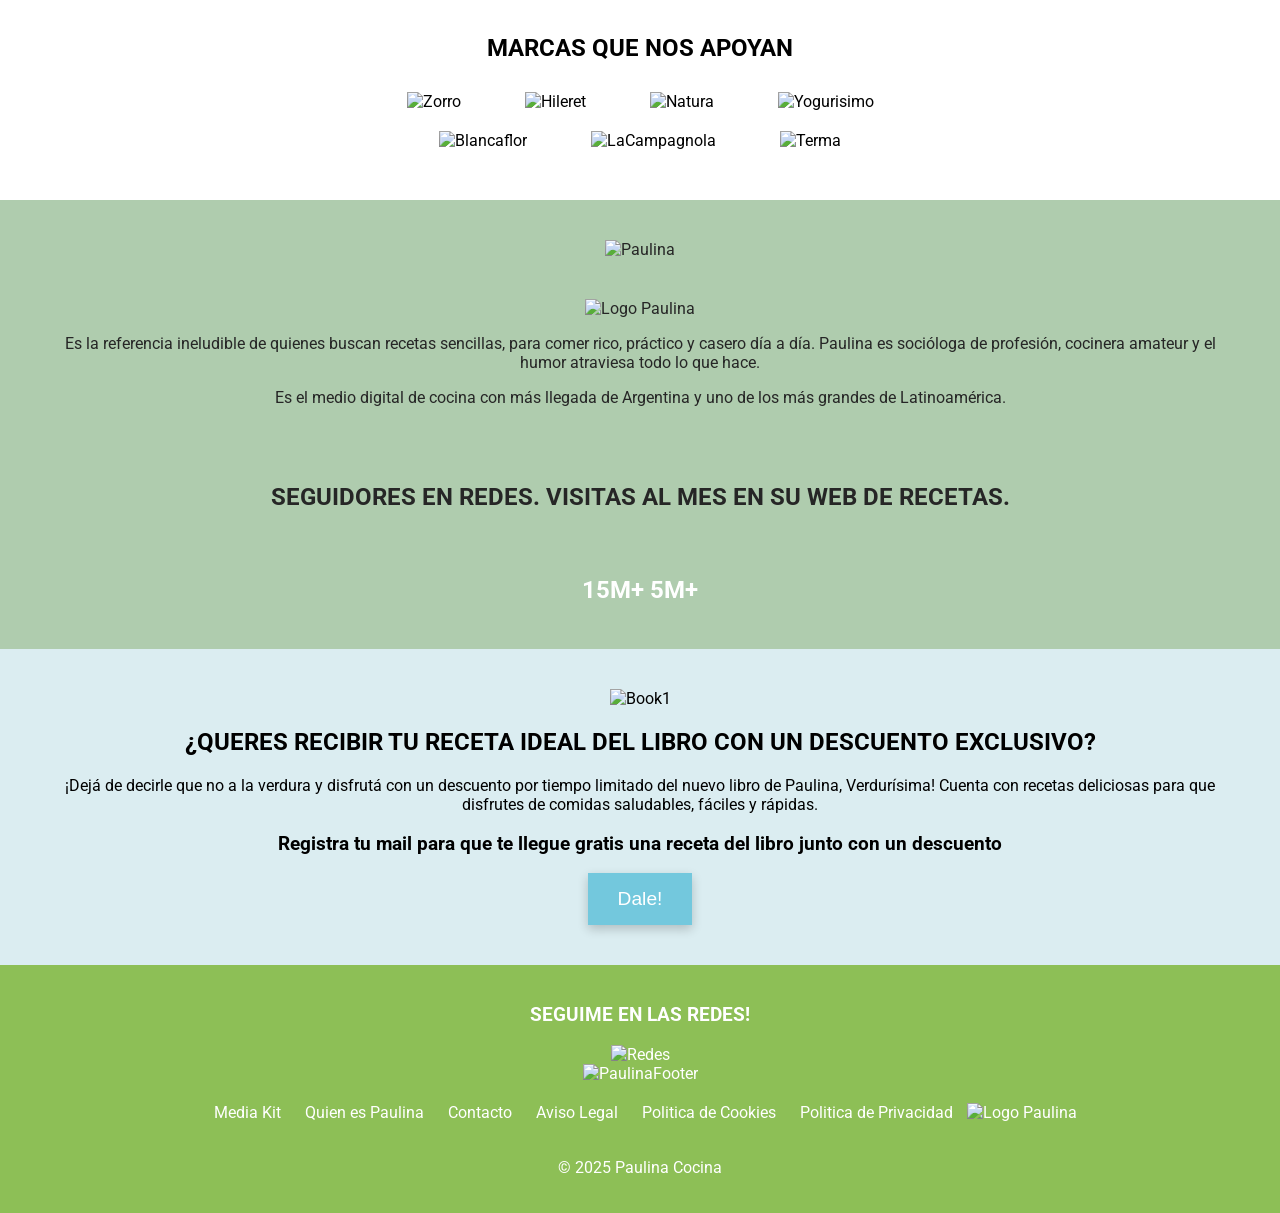
==== commit b12fd4b5: "Add files via upload" ====
--- a/Tp1 Taller Verdurisima Landing/index.html
+++ b/Tp1 Taller Verdurisima Landing/index.html
@@ -5,6 +5,7 @@
   <meta name="viewport" content="width=device-width, initial-scale=1.0">
   <title>Paulina Cocina - Verdurisma</title>
   <link href="https://fonts.googleapis.com/css2?family=Roboto:wght@400;700&display=swap" rel="stylesheet">
+  <link href=" https://fonts.googleapis.com/css2?family=Montserrat:ital,wght@0,100..900;1,100..900&display=swap'" rel="stylesheet">
   <link rel="stylesheet" href="index.css">
   <script defer src="index.js"></script>
 </head>
@@ -16,8 +17,8 @@
   <section class="main-section">
     <div class="text-section">
       <h1>VERDURISIMA, AHORA CON DESCUENTO!!</h1>
-      <h2>Dejanos tus datos y descargate gratis una receta del libro junto con un descuento por tiempo limitado.<h2>
-      <button>Lo quiero ya</button>
+      <h2>Dejanos tus datos y descargate gratis una receta del libro junto con un descuento por tiempo limitado.</h2>
+      <button class="button-style">Lo Quiero Ya!</button>
     </div>
     <div class="image-section">
       <img src="/assets/Libros.png" alt="Libro Verdurísima">
@@ -27,25 +28,22 @@
   <section class="guides">
     <h2>PASO A PASO</h2>
     <div class="guide">
+      <img src="/assets/Guide 1.png" alt="Guide1">
       <h3>Paso 1</h3>
-      <p>Dale click al boton Lo quiero ya para acceder al formulario.</p>
-      <img src="/assets/Number 1.png" alt="Number1">
+      <p>Dale click al boton Lo quiero ya para acceder al formulario y completa tus datos personales (nombre apellido y mail).</p>
+    </div>
+    <div class="guide2">
+      <img src="/assets/Guide 2.png" alt="Guide1">
+      <h3>Paso 2</h3>
+      <p>Elige tu tipo de dieta para que te llegue la receta perfecta para vos, junto al descuento del libro “Verdurisima”.</p>
     </div>
     <div class="guide">
-      <h3>Paso 2</h3>
-      <p>Completa tus datos personales (nombre, apellido y mail).</p>
-      <img src="/assets/Number 2.png" alt="Number2">
-    </div>
-    <div class="guide">
+      <img src="/assets/Guide 3.png" alt="Guide3">
       <h3>Paso 3</h3>
-      <p>Elige tu tipo de dieta para que te llegue la receta perfecta para vos, junto al descuento del libro “Verdurisima”.</p>
-      <img src="/assets/Number 3.png" alt="Number3">
-    </div>
-    <div class="guide">
-      <h3>Paso 4</h3>
       <p>Dale click al boton Quiero mi regalo para que se envie a tu mail la receta y el descuento del libro.</p>
-      <img src="/assets/Number 4.png" alt="Number4">
-    </div>
+    </div>
+  </div>
+
   </section>
 
   <section class="benefits">
@@ -55,13 +53,9 @@
         <img src="/assets/Carrito.png" alt="Carrito">
         <h3>LAS MISMAS VERDURAS</h3>
         <p>Siempre comprás las mismas verduras (papa y lechuga), ya te aburriste y no sabés qué más hacer.</p>
-        <div>
-        <div class="benefit-item">
         <img src="/assets/Zanahoria.png" alt="Zanahoria">
         <h3>RECETAS SALUDABLES</h3>
         <p>Hace mucho que querés comer más sano, probar recetas de verduras nuevas, pero no sabés por dónde empezar.</p>
-      </div>
-      <div class="benefit-item">
         <img src="/assets/Planta.png" alt="Planta">
         <h3>NO SABES QUE COCINAR</h3>
         <p>Nunca sabes qué cocinarle a tu amigo vegetariano y lo único que se te ocurre es una ensalada o un guiso, siempre comen lo mismo.</p>
@@ -70,12 +64,9 @@
       <img src="/assets/Ensalada.png" alt="Ensalada">
         <h3>CANSADO DE LO MISMO</h3>
         <p>Te cansaste de la ensalada de siempre, y sobre todo ya aprendiste que la lechuga y el tomate son asuntos separados.</p>
-      </div>
-      <div class="benefit-item">
       <img src="/assets/Libro.png" alt="Libro">
         <h3>LA COCINA NO ES LO TUYO</h3>
         <p>Sos principiante, recién te fuiste a vivir solo/sola, cocinás lo justo y necesario. Por eso querés un libro de verduras que te ayude a ampliar tu menú y ponerle más onda a tus comidas.</p>
-      </div>
         <div class="benefit-item">
         <img src="/assets/Cocina.png" alt="Cocina">
         <h3>REPITES LAS COMIDAS</h3>
@@ -88,19 +79,20 @@
   <section class="testimonials">
     <h2>SEGUIDORES FELICES</h2>
     <div class="testimonial">
-      <p>“Me gustó porque aprendi cómo tratar los alimentos, diferentes tipos de cocción, recetas saladas y postres. Te enseña a hacer de todo y te da las bases necesarias para iniciar en la cocina. Paulina es lo más, la amo!”<br> María Antonia<br>Libro Verdurisima</p>
+      <p>“Me gustó porque aprendi cómo tratar con las verduras, diferentes tipos de cocción, recetas mas alla de ensaladas, faciles y riquisimas. Mi familia y yo nunca habiamos comido tan sano. Paulina es lo más.!”<br> María Antonia<br>Libro Verdurisima</p>
       <img src="/assets/Perfil 1.png" alt="Perfil1">
     </div>
     <div class="testimonial">
-      <p>“Que hermosura es tener el freezer lleno, no saber qué comer y saber que siempre que lo abrís te vas a encontrar con algo de adorno. Ahora está lleno de salsas, verduras, tartas, hamburguesas, la salvación. ”<br> Ariel Martínez<br>Libro Meal Prep</p>
+      <p>“Que hermosura es tener el freezer lleno, no saber qué comer y saber que siempre que lo abrís te vas a encontrar con algo de adorno. Ahora está lleno de verduras, tartas, cosas sanas, la salvación.”<br> Ariel Martínez<br>Libro Verdurisima</p>
       <img src="/assets/Perfil 2.png" alt="Perfil2">
     </div>
     <div class="testimonial">
-      <p>“Me lo regalaron a modo chiste porque no cocinaba nada jaja! La verdad me ha servido mucho y aprendí de cortes y demás! Hasta de todo ahora! Como mejor, más saludable y gasto menos. Gracias Paulina.”<br> Rocio Mendez<br>Libro Manual de Supervivencia</p>
+      <p>“Me lo regalaron a modo chiste porque no cocinaba nada con verdura jaja! La verdad me ha servido mucho y aprendí de cortes y demás! Como mejor, más saludable y gasto menos. Gracias Paulina.”<br> Rocio Mendez<br>Libro Verdurisima</p>
+      <h4>Rocio Mendez</h4>
       <img src="/assets/Perfil 3.png" alt="Perfil3">
     </div>
     <div class="testimonial">
-      <p>"¡Este libro me fascinó! Es ideal para que tus hijos aprendan el abc de la cocina, desde la preparación de fideos hasta hacer unos panqueques espectaculares. ¡Todo bajo supervisión y para cocinar juntos, obvio!."<br> Daniela Alvarez<br>Libro Manual de Supervivencia</p>
+      <p>"¡Este libro me fascinó! Es ideal para que tus hijos aprendan a comer y cocinar vegetales de manera rica, divertida y saludable. ¡Todo bajo supervisión y para cocinar juntos, obvio!.¡Espectacular!"<br> Daniela Alvarez<br>Libro Verdurisima</p>
       <img src="/assets/Perfil 4.png" alt="Perfil4">
     </div>
   </section>
@@ -143,23 +135,37 @@
 
   <section class="brands">
     <h2>MARCAS QUE NOS APOYAN</h2>
+    <div class="brand">
     <img src="/assets/zorro-logo.png" alt="Zorro">
     <img src="/assets/hileret-logo.png" alt="Hileret">
     <img src="/assets/natura-logo.png" alt="Natura">
     <img src="/assets/yogurisimo-logo.png" alt="Yogurisimo">
+    <div>
+    <div class="brand">
     <img src="/assets/blancaflor-logo.png" alt="Blancaflor">
     <img src="/assets/lacampagnola-logo.png" alt="LaCampagnola">
     <img src="/assets/terma-logo.png" alt="Terma">
+    <div>
+
 
   </section>
 
   <section class="about">
+    <div class="about">
     <img src="/assets/paulina-foto.png" alt="Paulina" style="max-width:200px;">
+  </div>
+  <div class="about">
     <img src="/assets/logo-paulina.png" alt="Logo Paulina">
     <p>Es la referencia ineludible de quienes buscan recetas sencillas, para comer rico, práctico y casero día a día. Paulina es socióloga de profesión, cocinera amateur y el humor atraviesa todo lo que hace.</p>
     <p>Es el medio digital de cocina con más llegada de Argentina y uno de los más grandes de Latinoamérica.</p>
+  </div>
+    <div class="about">
     <h1>SEGUIDORES EN REDES.  VISITAS AL MES EN SU WEB DE RECETAS.<h1>
+  </div>
+  <div class="about-h1">
     <h1>15M+ 5M+ </h1>
+  </div>
+
   </section>
 
   <section class="newsletter">
@@ -167,14 +173,19 @@
     <h2>¿QUERES RECIBIR TU RECETA IDEAL DEL LIBRO CON UN DESCUENTO EXCLUSIVO?</h2>
     <p>¡Dejá de decirle que no a la verdura y disfrutá con un descuento por tiempo limitado del nuevo libro de Paulina, Verdurísima! Cuenta con recetas deliciosas para que disfrutes de comidas saludables, fáciles y rápidas.</p>
     <h3>Registra tu mail para que te llegue gratis una receta del libro junto con un descuento</h3>
-    <button>Dale!</button>
+    <button class="button-style">Dale!</button>
   </section>
 
   <footer>
-    <p>SEGUIME EN LAS REDES!</p>
+    <div class="Redes">
+    <h3>SEGUIME EN LAS REDES!</h3>
+  </div>
+  <div class="Redes">
     <img src="/assets/Redes.png" alt="Redes">
+  </div>
+  <div class="Redes">
     <img src="/assets/Paulina Footer.png" alt="PaulinaFooter">
-    <img src="/assets/logo-paulina.png" alt="Logo Paulina">
+  </div>
 
     <div class="social">
       <a href="#">Media Kit</a>
@@ -183,15 +194,19 @@
       <a href="#">Aviso Legal</a>
       <a href="#">Politica de Cookies</a>
       <a href="#">Politica de Privacidad</a>
+      <img src="/assets/logo-paulina.png" alt="Logo Paulina">
     </div>
     <p>© 2025 Paulina Cocina</p>
   </footer>
   <div id="form-modal" class="modal hidden">
     <div class="modal-content">
+      <h3>Completa este cuestionario y recibi tu regalo!</h3>
       <span class="close-button">&times;</span>
+       <!-- Contenedor del logo del Modal -->
+  <div class="logo-container">
+    <img src="/assets/logo-paulina.png" alt="Logo" class="logo-img">
+  </div>
       <form id="popup-form">
-        <h2>Completa este cuestionario y recibi tu regalo!</h2>
-        <img src="/assets/logo-paulina.png" alt="Logo">
         <label for="name">Nombre:</label>
         <input type="text" id="name" required>
   
@@ -204,7 +219,7 @@
           <option value="vegetariana">Vegetariana</option>
           <option value="vegana">Vegana</option>
           <option value="sin TACC">Sin TACC</option>
-          <option value="carnívora">Carnívora</option>
+          <option value="omnivora">Omnivora</option>
         </select>
   
         <label>¿Querés recibir futuros descuentos?</label>
@@ -213,12 +228,12 @@
           <label><input type="radio" name="descuentos" value="no" required> No</label>
         </div>
   
-        <button type="submit">Quiero mi regalo!</button>
+        <button class="button-style">Quiero mi Regalo</button>
       </form>
   
       <div id="thank-you" class="hidden">
         <h2>¡Gracias <span id="user-name"></span> por descargarte la receta de Verdurisima, esperamos que te guste!</h2>
-        <p>Te va a llegar un mail a <span id="user-email"></span> con la receta de <span id="user-diet"></span> y un descuento de regalo.</p>
+        <p>Te va a llegar un mail a <span id="user-email"></span> con la receta <span id="user-diet"> </span> y un descuento de regalo.</p>
         <p id="discount-msg"></p>
         <img src="/assets/Paulina Thumbs.png" alt="Thumbs">
         <img src="/assets/verdu-libro.png" alt="Verdu">
--- a/Tp1 Taller Verdurisima Landing/index.css
+++ b/Tp1 Taller Verdurisima Landing/index.css
@@ -1,38 +1,17 @@
- body {
+body {
   margin: 0;
-  font-family: 'Roboto', sans-serif;
+  font-family: 'Roboto', 'Montserrat';
   background-color: #ffffff;
 }
+
 header, footer {
   background-color: #8dbf56;
   color: white;
   padding: 20px;
   text-align: center;
 }
-.main-section {
-  display: flex;
-  flex-wrap: wrap;
-  padding: 40px;
-  justify-content: center;
-  background: #AFCCAE;
-  background-image: url('/assets/Fondo.png');
-
-}
-.text-section {
-  flex: 1 1 300px;
-  max-width: 500px;
-}
-.text-section h1 {
-  font-size: 3em;
-  margin-bottom: 20px;
-
-}
-.text-section h2 {
-  font-size: 1.7em;
-  color: #1F1F1F;
-  margin-bottom: 20px;
-}
-.text-section button {
+
+.button-style {
   background-color: #73C8DD;
   color: white;
   padding: 15px 30px;
@@ -42,8 +21,34 @@
   transition: background-color 0.3s ease;
   cursor: pointer;
 }
-.text-section button:hover {
+
+.button-style:hover {
   background-color: #57b8d0;
+}
+
+.main-section {
+  display: flex;
+  flex-wrap: wrap;
+  padding: 40px;
+  justify-content: center;
+  background: #AFCCAE;
+  background-image: url('/assets/Fondo.png');
+}
+
+.text-section {
+  flex: 1 1 300px;
+  max-width: 500px;
+}
+
+.text-section h1 {
+  font-size: 3em;
+  margin-bottom: 20px;
+}
+
+.text-section h2 {
+  font-size: 1.7em;
+  color: #1F1F1F;
+  margin-bottom: 20px;
 }
 
 .image-section {
@@ -60,21 +65,29 @@
   text-align: center;
 }
 .guide {
+  background: #AFCCAE;
+  margin: 10px;
+  padding: 20px;
+  display: inline-block;
+  max-width: 400px;
+}
+.guide2 {
   background: #DBEDF1;
   margin: 10px;
   padding: 20px;
   display: inline-block;
   max-width: 400px;
 }
+
 .benefits {
   padding: 60px 20px;
   background-image: url('/assets/Onions.png');
+  background-size:contain;
   background-repeat: no-repeat;
   text-align: center;
-  color: #262626; 
+  color: #262626;
   position: relative;
 }
-
 
 .benefits-container {
   display: flex;
@@ -89,7 +102,6 @@
   max-width: 500px;
   text-align: center;
 }
-
 .benefit-item img {
   max-width: 80px;
   margin-bottom: 15px;
@@ -120,9 +132,9 @@
 }
 .product {
   background-color: #AFCCAE;
-  border: 1px solid #ccc;
+  border: 10px solid #ffffff;
   padding: 10px;
-  width: 180px;
+  width: 200px;
 }
 
 .brands {
@@ -137,27 +149,21 @@
 .about {
   background: #AFCCAE;
   color: #262626;
-  padding: 40px;
-  text-align: center;
-}
+  padding: 20px;
+  text-align: center;
+}
+
+.about-h1 {
+  color: #ffffff;
+  padding: 5px;
+  text-align: center;
+
+}
+
 .newsletter {
   padding: 40px;
   background-color: #DBEDF1;
   text-align: center;
-}
-.newsletter button {
-  background-color: #73C8DD;
-  color: white;
-  padding: 15px 30px;
-  border: none;
-  font-size: 1.2em;
-  box-shadow: 0 4px 10px rgba(0,0,0,0.2);
-  transition: background-color 0.3s ease;
-  cursor: pointer;
-}
-
-.newsletter button:hover {
-  background-color: #57b8d0;
 }
 
 .social {
@@ -173,106 +179,120 @@
 /* Modal */
 
 .modal {
-position: fixed;
-top: 0;
-left: 0;
-width: 100%;
-height: 100%;
-background-color: rgba(0,0,0,0.6);
-display: flex;
-align-items: center;
-justify-content: center;
-z-index: 999;
+  position: fixed;
+  top: 0;
+  left: 0;
+  width: 100%;
+  height: 100%;
+  background-color: rgba(0,0,0,0.6);
+  display: flex;
+  align-items: center;
+  justify-content: center;
+  z-index: 999;
 }
 
 .modal.hidden {
-display: none;
+  display: none;
 }
 
 .modal-content {
-background-color: #AFCCAE;
-padding: 2em;
-width: 90%;
-max-width: 500px;
-font-family: 'Roboto', sans-serif;
-box-shadow: 0 5px 15px rgba(0,0,0,0.3);
-position: relative;
-text-align: left;
-}
-
-.modal-content h2 {
-margin-top: 0;
-color: #262626;
+  border: 40px;
+  border-style: solid;
+  border-color: white;
+  background-color: #AFCCAE;
+  padding: 2em;
+  width: 90%;
+  max-width: 500px;
+  font-family: 'Roboto', 'Montserrat';
+  box-shadow: 0 5px 15px rgba(0,0,0,0.3);
+  position: relative;
+  text-align: left;
+  box-sizing: border-box; /* clave para incluir border y padding dentro del width */
+
+}
+.logo-container {
+  background-color: #84AC4F; 
+  width: 100%;             
+  display: flex;
+  justify-content: center;
+  align-items: center;
+  padding-top: 1em;
+  padding-bottom: 1em;
+  margin: 0;             
+  box-sizing: border-box;
+}
+
+.logo-img {
+  max-width: 100%;
+  height: auto;
+}
+
+.modal-content h3 {
+  position: absolute;
+  top: -30px;
+  right: 30px;
+  margin-top: 0;
+  color: #262626;
 }
 
 .modal-content label {
-display: block;
-margin-top: 10px;
-font-weight: bold;
-}
-
-.modal-content input,
+  display: block;
+  margin-top: 10px;
+  font-weight: bold;
+}
+
+.modal-content input{
+  width: 100%;
+  padding: 0.6em;
+  margin-top: 5px;
+  border: 1px solid #ccc;
+}
 .modal-content select {
-width: 100%;
-padding: 0.6em;
-margin-top: 5px;
-border: 1px solid #ccc;
+  width: 105%;
+  padding: 0.6em;
+  margin-top: 5px;
+  border: 1px solid #ccc;
 }
 
 .modal-content .radio-group {
-display: flex;
-gap: 20em;
-margin-top: 5px;
-}
-
-.modal-content button[type="submit"] {
-margin-top: 15px;
-background-color: #73C8DD;
-color: white;
-padding: 15px 30px;
-width: 100%;
-border: none;
-font-size: 1.2em;
-box-shadow: 0 4px 10px rgba(0,0,0,0.2);
-cursor: pointer;
-}
-
-.modal-content button:hover {
-background-color: #57b8d0;
+  display: flex;
+  gap: 2em;
+  margin-top: 5px;
+  flex-wrap: wrap;
 }
 
 .close-button {
-position: absolute;
-top: 10px;
-right: 15px;
-font-size: 1.5em;
-color: #888;
-cursor: pointer;
-}
+  position: absolute;
+  top: -45px;
+  right: -24px;
+  font-size: 2em;
+  color: black;
+  cursor: pointer;
+}
+
 .hidden {
-display: none;
+  display: none;
 }
 
 /* Thank you section */
 #thank-you {
-text-align: center;
-margin-top: 1em;
+  text-align: center;
+  margin-top: 1em;
 }
 
 .veggie {
-position: fixed;
-top: -2rem;
-font-size: 2rem;
-animation: fall linear;
-z-index: 1000;
-}
-
+  position: fixed;
+  top: -2rem;
+  font-size: 2rem;
+  animation: fall linear;
+  z-index: 1000;
+}
 
 @keyframes fall {
-to {
-  transform: translateY(100vh) rotate(360deg);
-  opacity: 0;
-}
+  to {
+    transform: translateY(100vh) rotate(360deg);
+    opacity: 0;
+  }
 }
 
 /* MEDIA QUERIE RESPONSIVE SMALL SCREENS*/
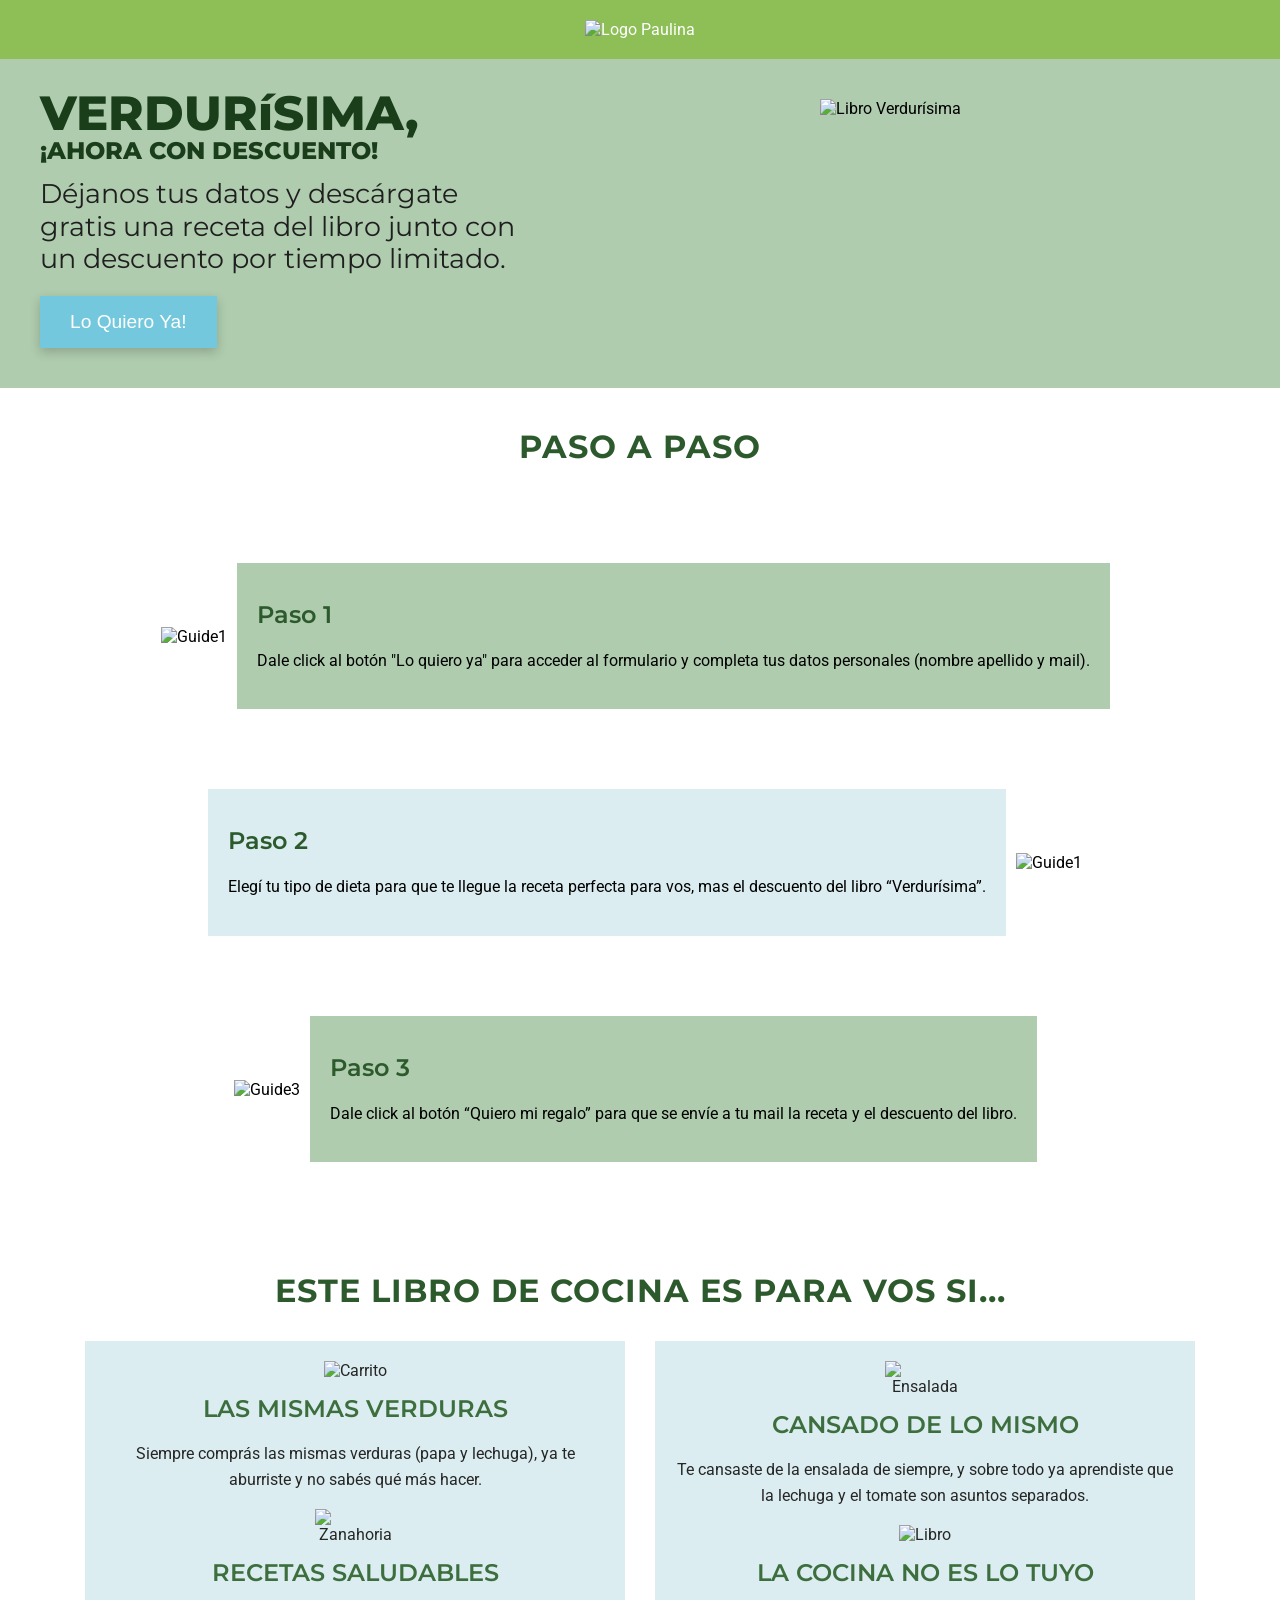
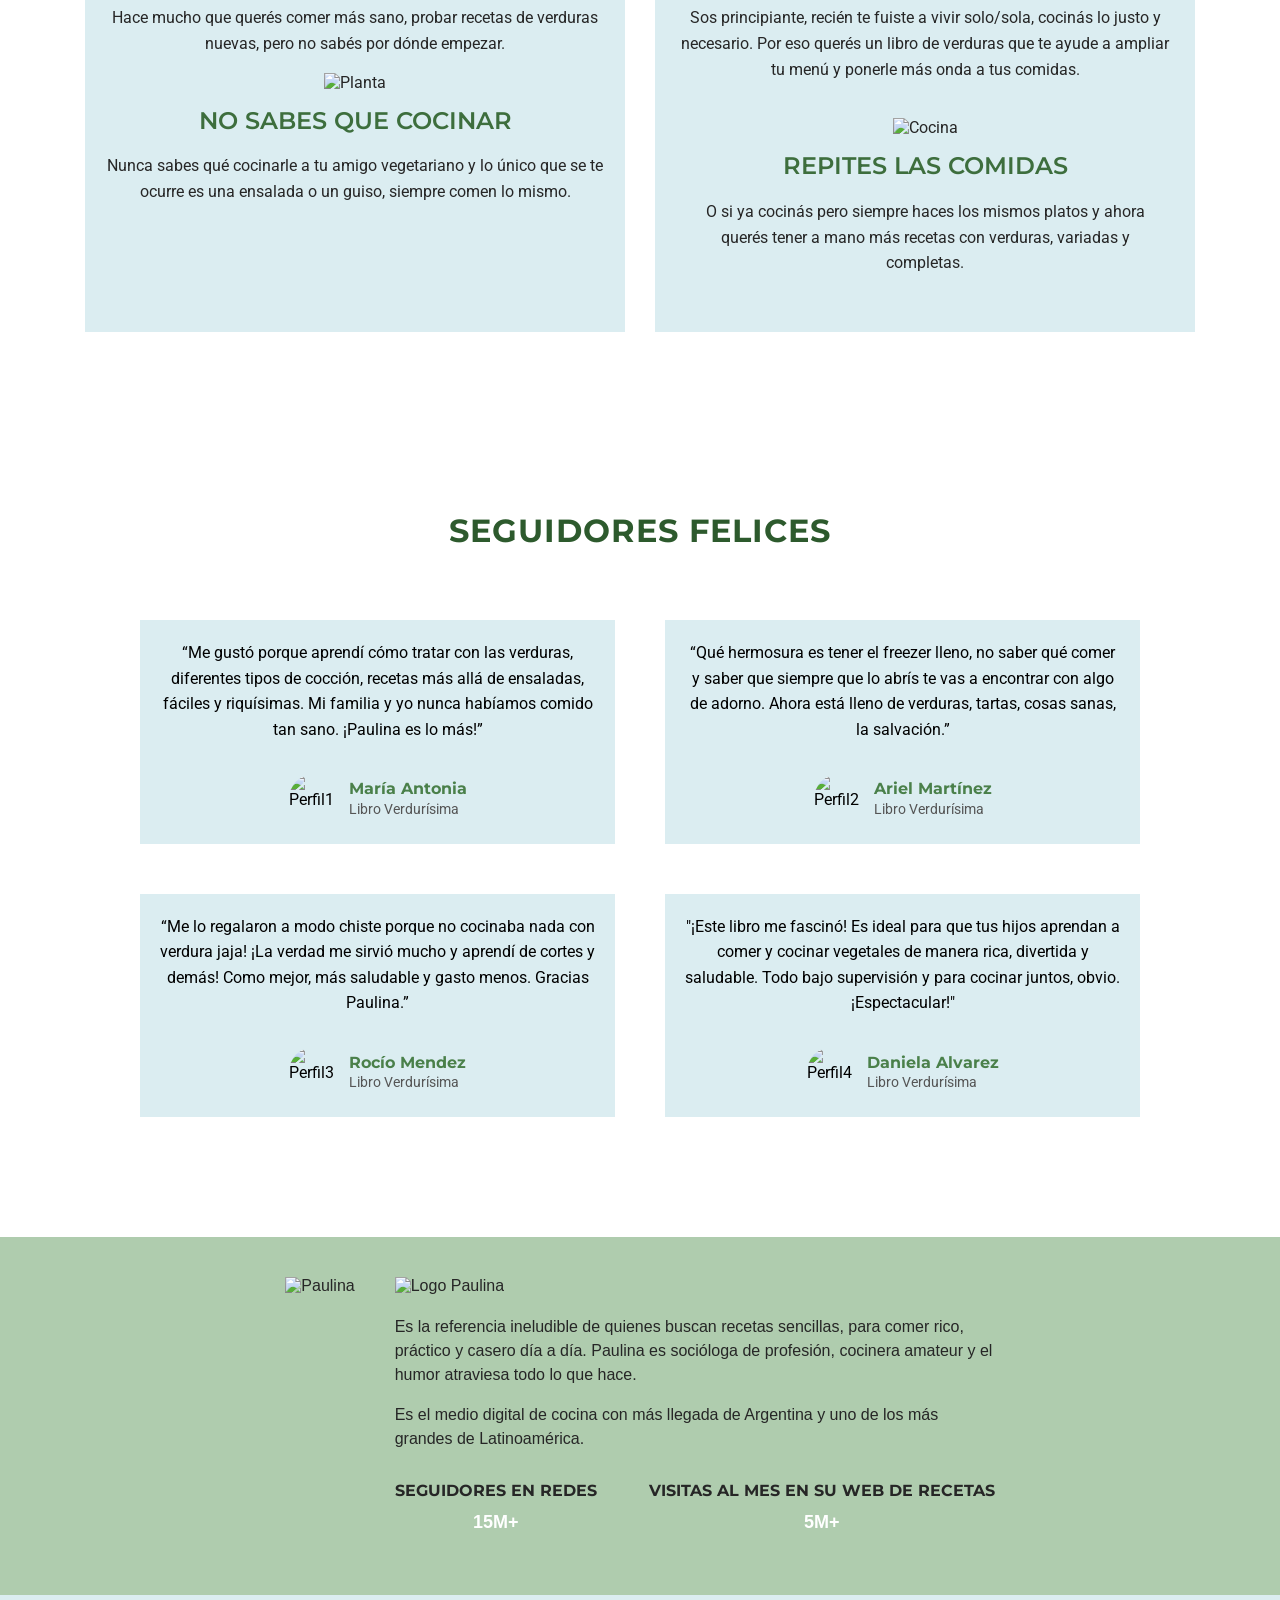
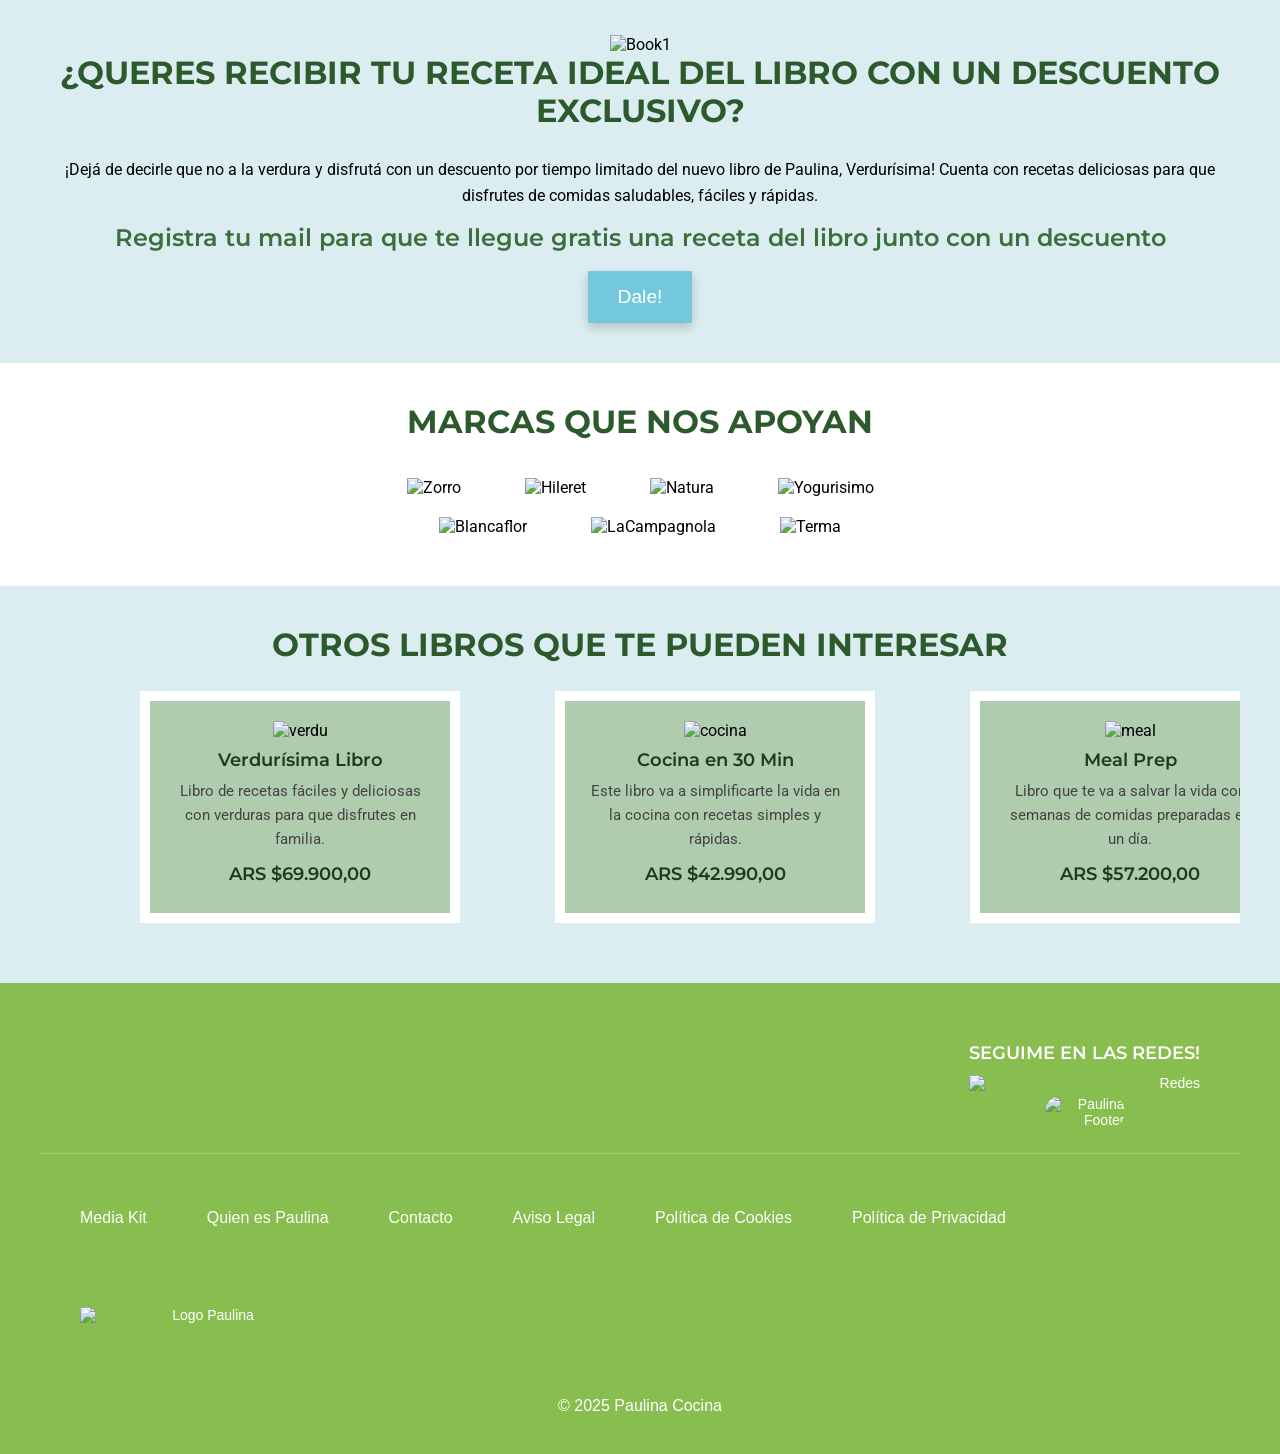
==== commit 67eafc91: "Add files via upload" ====
--- a/Tp1 Taller Verdurisima Landing/index.html
+++ b/Tp1 Taller Verdurisima Landing/index.html
@@ -3,9 +3,9 @@
 <head>
   <meta charset="UTF-8">
   <meta name="viewport" content="width=device-width, initial-scale=1.0">
-  <title>Paulina Cocina - Verdurisma</title>
+  <title>Paulina Cocina - Verdurísma</title>
   <link href="https://fonts.googleapis.com/css2?family=Roboto:wght@400;700&display=swap" rel="stylesheet">
-  <link href=" https://fonts.googleapis.com/css2?family=Montserrat:ital,wght@0,100..900;1,100..900&display=swap'" rel="stylesheet">
+  <link href="https://fonts.googleapis.com/css2?family=Montserrat:wght@300;400;500;600;700;800&display=swap" rel="stylesheet">
   <link rel="stylesheet" href="index.css">
   <script defer src="index.js"></script>
 </head>
@@ -16,8 +16,8 @@
 
   <section class="main-section">
     <div class="text-section">
-      <h1>VERDURISIMA, AHORA CON DESCUENTO!!</h1>
-      <h2>Dejanos tus datos y descargate gratis una receta del libro junto con un descuento por tiempo limitado.</h2>
+      <h1><span class="verdurisima">VERDURíSIMA,</span> <br> <span class="descuento">¡AHORA CON DESCUENTO!</span></h1>
+      <h2>Déjanos tus datos y descárgate gratis una receta del libro junto con un descuento por tiempo limitado.</h2>
       <button class="button-style">Lo Quiero Ya!</button>
     </div>
     <div class="image-section">
@@ -27,22 +27,31 @@
 
   <section class="guides">
     <h2>PASO A PASO</h2>
+    <div class="steps">
+    <img src="/assets/Guide 1.png" alt="Guide1">
     <div class="guide">
-      <img src="/assets/Guide 1.png" alt="Guide1">
       <h3>Paso 1</h3>
-      <p>Dale click al boton Lo quiero ya para acceder al formulario y completa tus datos personales (nombre apellido y mail).</p>
-    </div>
+      <p>Dale click al botón "Lo quiero ya" para acceder al formulario y completa tus datos personales (nombre apellido y mail).</p>
+    </div>
+    </div>
+
+    <div class="steps">
     <div class="guide2">
-      <img src="/assets/Guide 2.png" alt="Guide1">
       <h3>Paso 2</h3>
-      <p>Elige tu tipo de dieta para que te llegue la receta perfecta para vos, junto al descuento del libro “Verdurisima”.</p>
-    </div>
+      <p>Elegí tu tipo de dieta para que te llegue la receta perfecta para vos, mas el descuento del libro “Verdurísima”.</p>
+    </div>
+    <img src="/assets/Guide 2.png" alt="Guide1">
+    </div>
+
+    <div class="steps"> 
+    <img src="/assets/Guide 3.png" alt="Guide3">
     <div class="guide">
-      <img src="/assets/Guide 3.png" alt="Guide3">
       <h3>Paso 3</h3>
-      <p>Dale click al boton Quiero mi regalo para que se envie a tu mail la receta y el descuento del libro.</p>
-    </div>
-  </div>
+      <p>Dale click al botón “Quiero mi regalo” para que se envíe a tu mail la receta y el descuento del libro.</p>
+    </div>
+  </div>
+</div>
+
 
   </section>
 
@@ -75,62 +84,94 @@
     </div>
   </section>
   
-
-  <section class="testimonials">
+  <section class="testimonials"> 
     <h2>SEGUIDORES FELICES</h2>
-    <div class="testimonial">
-      <p>“Me gustó porque aprendi cómo tratar con las verduras, diferentes tipos de cocción, recetas mas alla de ensaladas, faciles y riquisimas. Mi familia y yo nunca habiamos comido tan sano. Paulina es lo más.!”<br> María Antonia<br>Libro Verdurisima</p>
-      <img src="/assets/Perfil 1.png" alt="Perfil1">
-    </div>
-    <div class="testimonial">
-      <p>“Que hermosura es tener el freezer lleno, no saber qué comer y saber que siempre que lo abrís te vas a encontrar con algo de adorno. Ahora está lleno de verduras, tartas, cosas sanas, la salvación.”<br> Ariel Martínez<br>Libro Verdurisima</p>
-      <img src="/assets/Perfil 2.png" alt="Perfil2">
-    </div>
-    <div class="testimonial">
-      <p>“Me lo regalaron a modo chiste porque no cocinaba nada con verdura jaja! La verdad me ha servido mucho y aprendí de cortes y demás! Como mejor, más saludable y gasto menos. Gracias Paulina.”<br> Rocio Mendez<br>Libro Verdurisima</p>
-      <h4>Rocio Mendez</h4>
-      <img src="/assets/Perfil 3.png" alt="Perfil3">
-    </div>
-    <div class="testimonial">
-      <p>"¡Este libro me fascinó! Es ideal para que tus hijos aprendan a comer y cocinar vegetales de manera rica, divertida y saludable. ¡Todo bajo supervisión y para cocinar juntos, obvio!.¡Espectacular!"<br> Daniela Alvarez<br>Libro Verdurisima</p>
-      <img src="/assets/Perfil 4.png" alt="Perfil4">
-    </div>
-  </section>
-
-  <section class="products">
-    <h2>OTROS LIBROS QUE TE PUEDEN INTERESAR</h2>
-    <div class="products-grid">
-      <div class="product">
-        <img src="/assets/verdu-libro.png" alt="verdu">
-        <h4>Verdurísima Libro</h4>
-        <p>Libro de recetas faciles y deliciosas con verduras para que disfrutes en familia.</p>
-        <h4>ARS $69.900,00</h4>
-      </div>
-      <div class="product">
-        <img src="/assets/cocina-libro.png" alt="cocina">
-        <h4>Cocina en 30 Min</h4>
-        <p>Este libro va a simplificarte la vida en la cocina con recetas simples y rapidas.</p>
-        <h4>ARS $42.990,00</h4>
-      </div>
-      <div class="product">
-        <img src="/assets/meal-prep.png" alt="meal">
-        <h4>Meal Prep</h4>
-        <p>Libro que te va a salvar la vida con semanas de comidas preparadas en un dia.</p>
-        <h4>ARS $57.200,00</h4>
-      </div>
-      <div class="product">
-        <img src="/assets/manual-libro.png" alt="manual">
-        <h4>Manual de Supervivencia</h4>
-        <p>Libro con las bases para que te puedas enfrentar de una vez  a la cocina. </p>
-        <h4>ARS $19.199,00</h4>
-      </div>
-      <div class="product">
-        <img src="/assets/cocinen-ustedes.png" alt="ustedes">
-        <h4>Cocinen Ustedes</h4>
-        <p> Libro de cocina, lleno de recetas fáciles y divertidas para niños.</p>
-        <h4>ARS $45.700,00</h4>
-      </div>
-    </div>
+  
+    <div class="testimonial">
+      <p>“Me gustó porque aprendí cómo tratar con las verduras, diferentes tipos de cocción, recetas más allá de ensaladas, fáciles y riquísimas. Mi familia y yo nunca habíamos comido tan sano. ¡Paulina es lo más!”</p>
+      <div class="autor">
+        <img src="/assets/Perfil 1.png" alt="Perfil1">
+        <div class="info">
+          <h4>María Antonia</h4>
+          <span>Libro Verdurísima</span>
+        </div>
+      </div>
+    </div>
+  
+    <div class="testimonial">
+      <p>“Qué hermosura es tener el freezer lleno, no saber qué comer y saber que siempre que lo abrís te vas a encontrar con algo de adorno. Ahora está lleno de verduras, tartas, cosas sanas, la salvación.”</p>
+      <div class="autor">
+        <img src="/assets/Perfil 2.png" alt="Perfil2">
+        <div class="info">
+          <h4>Ariel Martínez</h4>
+          <span>Libro Verdurísima</span>
+        </div>
+      </div>
+    </div>
+  
+    <div class="testimonial">
+      <p>“Me lo regalaron a modo chiste porque no cocinaba nada con verdura jaja! ¡La verdad me sirvió mucho y aprendí de cortes y demás! Como mejor, más saludable y gasto menos. Gracias Paulina.”</p>
+      <div class="autor">
+        <img src="/assets/Perfil 3.png" alt="Perfil3">
+        <div class="info">
+          <h4>Rocío Mendez</h4>
+          <span>Libro Verdurísima</span>
+        </div>
+      </div>
+    </div>
+  
+    <div class="testimonial">
+      <p>"¡Este libro me fascinó! Es ideal para que tus hijos aprendan a comer y cocinar vegetales de manera rica, divertida y saludable. Todo bajo supervisión y para cocinar juntos, obvio. ¡Espectacular!"</p>
+      <div class="autor">
+        <img src="/assets/Perfil 4.png" alt="Perfil4">
+        <div class="info">
+          <h4>Daniela Alvarez</h4>
+          <span>Libro Verdurísima</span>
+        </div>
+      </div>
+    </div>
+  </section>
+  
+
+  </section>
+  
+
+  </section>
+  <section class="about">
+    <div class="about-container">
+      <div class="about-image">
+        <img src="/assets/paulina-foto.png" alt="Paulina">
+      </div>
+      <div class="about-text">
+        <img src="/assets/logo-paulina.png" alt="Logo Paulina" class="logo">
+        <p class="description">
+          Es la referencia ineludible de quienes buscan recetas sencillas, para comer rico, práctico y casero día a día. 
+          Paulina es socióloga de profesión, cocinera amateur y el humor atraviesa todo lo que hace.
+        </p>
+        <p class="description">
+          Es el medio digital de cocina con más llegada de Argentina y uno de los más grandes de Latinoamérica.
+        </p>
+        <div class="stats">
+          <div>
+            <h4>SEGUIDORES EN REDES</h4>
+            <p class="number">15M+</p>
+          </div>
+          <div>
+            <h4>VISITAS AL MES EN SU WEB DE RECETAS</h4>
+            <p class="number">5M+</p>
+          </div>
+        </div>
+      </div>
+    </div>
+  </section>
+  
+
+  <section class="newsletter">
+    <img src="/assets/Open Book1.png" alt="Book1">
+    <h2>¿QUERES RECIBIR TU RECETA IDEAL DEL LIBRO CON UN DESCUENTO EXCLUSIVO?</h2>
+    <p>¡Dejá de decirle que no a la verdura y disfrutá con un descuento por tiempo limitado del nuevo libro de Paulina, Verdurísima! Cuenta con recetas deliciosas para que disfrutes de comidas saludables, fáciles y rápidas.</p>
+    <h3>Registra tu mail para que te llegue gratis una receta del libro junto con un descuento</h3>
+    <button class="button-style">Dale!</button>
   </section>
 
   <section class="brands">
@@ -146,65 +187,77 @@
     <img src="/assets/lacampagnola-logo.png" alt="LaCampagnola">
     <img src="/assets/terma-logo.png" alt="Terma">
     <div>
-
-
-  </section>
-
-  <section class="about">
-    <div class="about">
-    <img src="/assets/paulina-foto.png" alt="Paulina" style="max-width:200px;">
-  </div>
-  <div class="about">
-    <img src="/assets/logo-paulina.png" alt="Logo Paulina">
-    <p>Es la referencia ineludible de quienes buscan recetas sencillas, para comer rico, práctico y casero día a día. Paulina es socióloga de profesión, cocinera amateur y el humor atraviesa todo lo que hace.</p>
-    <p>Es el medio digital de cocina con más llegada de Argentina y uno de los más grandes de Latinoamérica.</p>
-  </div>
-    <div class="about">
-    <h1>SEGUIDORES EN REDES.  VISITAS AL MES EN SU WEB DE RECETAS.<h1>
-  </div>
-  <div class="about-h1">
-    <h1>15M+ 5M+ </h1>
-  </div>
-
-  </section>
-
-  <section class="newsletter">
-    <img src="/assets/Open Book1.png" alt="Book1">
-    <h2>¿QUERES RECIBIR TU RECETA IDEAL DEL LIBRO CON UN DESCUENTO EXCLUSIVO?</h2>
-    <p>¡Dejá de decirle que no a la verdura y disfrutá con un descuento por tiempo limitado del nuevo libro de Paulina, Verdurísima! Cuenta con recetas deliciosas para que disfrutes de comidas saludables, fáciles y rápidas.</p>
-    <h3>Registra tu mail para que te llegue gratis una receta del libro junto con un descuento</h3>
-    <button class="button-style">Dale!</button>
-  </section>
-
-  <footer>
-    <div class="Redes">
-    <h3>SEGUIME EN LAS REDES!</h3>
-  </div>
-  <div class="Redes">
-    <img src="/assets/Redes.png" alt="Redes">
-  </div>
-  <div class="Redes">
-    <img src="/assets/Paulina Footer.png" alt="PaulinaFooter">
-  </div>
-
-    <div class="social">
-      <a href="#">Media Kit</a>
-      <a href="#">Quien es Paulina</a>
-      <a href="#">Contacto</a>
-      <a href="#">Aviso Legal</a>
-      <a href="#">Politica de Cookies</a>
-      <a href="#">Politica de Privacidad</a>
-      <img src="/assets/logo-paulina.png" alt="Logo Paulina">
-    </div>
-    <p>© 2025 Paulina Cocina</p>
+  </section>
+
+  <section class="products">
+    <h2>OTROS LIBROS QUE TE PUEDEN INTERESAR</h2>
+    <div class="products-scroll-container">
+    <div class="products-grid">
+      <div class="product">
+        <img src="/assets/verdu-libro.png" alt="verdu">
+        <h4>Verdurísima Libro</h4>
+        <p>Libro de recetas fáciles y deliciosas con verduras para que disfrutes en familia.</p>
+        <h4>ARS $69.900,00</h4>
+      </div>
+      <div class="product">
+        <img src="/assets/cocina-libro.png" alt="cocina">
+        <h4>Cocina en 30 Min</h4>
+        <p>Este libro va a simplificarte la vida en la cocina con recetas simples y rápidas.</p>
+        <h4>ARS $42.990,00</h4>
+      </div>
+      <div class="product">
+        <img src="/assets/meal-prep.png" alt="meal">
+        <h4>Meal Prep</h4>
+        <p>Libro que te va a salvar la vida con semanas de comidas preparadas en un día.</p>
+        <h4>ARS $57.200,00</h4>
+      </div>
+      <div class="product">
+        <img src="/assets/manual-libro.png" alt="manual">
+        <h4>Manual de Supervivencia</h4>
+        <p>Libro con las bases para que te puedas enfrentar de una vez  a la cocina.</p>
+        <h4>ARS $19.199,00</h4>
+      </div>
+      <div class="product">
+        <img src="/assets/cocinen-ustedes.png" alt="ustedes">
+        <h4>Cocinen Ustedes</h4>
+        <p> Libro de cocina, lleno de recetas fáciles y divertidas para niños.</p>
+        <h4>ARS $45.700,00</h4>
+      </div>
+    </div>
+  </div>
+  </section>
+
+  <footer class="footer">
+    <div class="footer-top">
+      <div class="footer-redes">
+        <h3>SEGUIME EN LAS REDES!</h3>
+        <img src="/assets/Redes.png" alt="Redes">
+        <img src="/assets/Paulina Footer.png" alt="Paulina Footer" class="paulina-footer-img">
+      </div>
+    </div>
+  
+    <div class="footer-bottom">
+      <div class="footer-links">
+        <a href="#">Media Kit</a>
+        <a href="#">Quien es Paulina</a>
+        <a href="#">Contacto</a>
+        <a href="#">Aviso Legal</a>
+        <a href="#">Política de Cookies</a>
+        <a href="#">Política de Privacidad</a>
+      </div>
+      <img src="/assets/logo-paulina.png" alt="Logo Paulina" class="logo-footer">
+    </div>
+  
+    <p class="copyright">© 2025 Paulina Cocina</p>
   </footer>
+  
+
   <div id="form-modal" class="modal hidden">
     <div class="modal-content">
-      <h3>Completa este cuestionario y recibi tu regalo!</h3>
       <span class="close-button">&times;</span>
        <!-- Contenedor del logo del Modal -->
   <div class="logo-container">
-    <img src="/assets/logo-paulina.png" alt="Logo" class="logo-img">
+    <h3>Completa este cuestionario y recibi tu regalo!</h3>
   </div>
       <form id="popup-form">
         <label for="name">Nombre:</label>
@@ -232,7 +285,7 @@
       </form>
   
       <div id="thank-you" class="hidden">
-        <h2>¡Gracias <span id="user-name"></span> por descargarte la receta de Verdurisima, esperamos que te guste!</h2>
+        <h2>¡Gracias <span id="user-name"></span> por descargarte la receta de Verdurísima, esperamos que te guste!</h2>
         <p>Te va a llegar un mail a <span id="user-email"></span> con la receta <span id="user-diet"> </span> y un descuento de regalo.</p>
         <p id="discount-msg"></p>
         <img src="/assets/Paulina Thumbs.png" alt="Thumbs">
--- a/Tp1 Taller Verdurisima Landing/index.css
+++ b/Tp1 Taller Verdurisima Landing/index.css
@@ -2,6 +2,127 @@
   margin: 0;
   font-family: 'Roboto', 'Montserrat';
   background-color: #ffffff;
+}
+
+.verdurisima {
+  font-size: 1em;
+}
+
+.descuento {
+  font-size: 0.5em;
+}
+
+/* Jerarquía de encabezados */
+h1, h2, h3, h4, h5, h6 {
+  font-family: 'Montserrat', sans-serif;
+  margin-top: 0;
+  line-height: 1.2;
+}
+
+h1 {
+  font-size: 2.5rem;
+  font-weight: 800;
+  margin-bottom: 0.5em;
+  color: #1a3e1a;
+}
+
+h2 {
+  font-size: 2rem;
+  font-weight: 700;
+  color: #2d5a2d;
+}
+h3 {
+  font-size: 1.5rem;
+  font-weight: 600;
+  margin-bottom: 0.75em;
+  color: #3d6e3d;
+}
+
+h4 {
+  font-size: 1.25rem;
+  font-weight: 600;
+  margin-bottom: 0.5em;
+  color: #4a804a;
+}
+p {
+  margin-top: 0;
+  margin-bottom: 1em;
+  font-size: 1rem;
+  line-height: 1.6;
+}
+/* Ajustes específicos para secciones */
+.text-section h1 {
+  font-size: 2.2rem;
+  line-height: 0.6;
+  margin-bottom: 0.7em;
+}
+
+.text-section h2 {
+  font-size: 1.5rem;
+  font-weight: 400;
+
+  color: #2d2d2d;
+}
+
+.guides h2,
+.benefits h2,
+.testimonials h2,
+.products-section h2 {
+  text-align: center;
+  font-weight: 700;
+  text-transform: uppercase;
+  letter-spacing: 1px;
+}
+
+.guide h3,
+.guide2 h3 {
+  color: #2d5a2d;
+  font-weight: 600;
+  margin: 0.75em 0;
+}
+
+.product h4 {
+  font-size: 1.1rem;
+  font-weight: 600;
+  margin: 0.5em 0;
+  color: #1a3e1a;
+}
+
+.product p {
+  font-size: 0.95rem;
+  color: #444;
+  margin-bottom: 0.75em;
+}
+
+/* Ajustes para móviles */
+@media (max-width: 768px) {
+  .verdurisima {
+    font-size: 1.5em;
+  }
+
+  .descuento {
+    font-size: 1.2em;
+  }
+
+  .text-section h1 {
+    line-height: 1;
+  }
+
+  h1 {
+    font-size: 2rem;
+  }
+  
+  h2 {
+    font-size: 1.75rem;
+  }
+  
+  .text-section h1 {
+    font-size: 1.8rem;
+  }
+  
+  .text-section h2 {
+    font-size: 1.3rem;
+  }
 }
 
 header, footer {
@@ -62,27 +183,36 @@
 
 .guides {
   padding: 40px;
-  text-align: center;
+  text-align: left;
+  display: flex;
+  flex-direction: column;
+  align-items: center;
+  gap: 60px;
+  margin-bottom: 0 !important;
 }
 .guide {
   background: #AFCCAE;
   margin: 10px;
   padding: 20px;
   display: inline-block;
-  max-width: 400px;
+  align-self: center;
 }
 .guide2 {
   background: #DBEDF1;
   margin: 10px;
   padding: 20px;
   display: inline-block;
-  max-width: 400px;
+  align-self: center;
+}
+.steps {
+  display: flex;
+  align-items: center;
 }
 
 .benefits {
   padding: 60px 20px;
   background-image: url('/assets/Onions.png');
-  background-size:contain;
+  background-size: cover;
   background-repeat: no-repeat;
   text-align: center;
   color: #262626;
@@ -108,73 +238,285 @@
 }
 
 .testimonials {
-  padding: 40px;
-  text-align: center;
-}
+  display: grid;
+  grid-template-columns: repeat(auto-fit, minmax(350px, 1fr));
+  gap: 50px;
+  padding: 120px;
+  justify-items: center; /* centra horizontalmente cada tarjeta */
+max-width: 1000px;
+margin: 0 auto;
+  text-align: center;
+  background-color: white; /* opcional */
+}
+
+
+.testimonials h2 {
+  grid-column: 1 / -1; /* hace que el título ocupe todo el ancho */
+  font-size: 2em;
+  margin-bottom: 20px;
+}
+
 .testimonial {
   background: #DBEDF1;
-  margin: 10px;
   padding: 20px;
-  display: inline-block;
-  max-width: 400px;
-}
-
+  box-sizing: border-box;
+  display: flex;
+  flex-direction: column;
+  align-items: center;
+}
+
+.autor {
+  display: flex;
+  align-items: center;
+  margin-top: 15px;
+  gap: 10px;
+  text-align: left;
+}
+
+.autor img {
+  width: 50px;
+  height: 50px;
+  border-radius: 50%;
+  object-fit: cover;
+}
+
+.autor .info h4 {
+  margin: 0;
+  font-size: 1em;
+}
+
+.autor .info span {
+  font-size: 0.9em;
+  color: #555;
+}
+
+
+.testimonial h4 {
+  margin: 10px 0 5px;
+  font-weight: bold;
+}
+
+.testimonial span {
+  color: #555;
+  font-size: 0.9em;
+}
+
+
+.about {
+  background: #AFCCAE;
+  color: #262626;
+  padding: 40px 20px;
+  font-family: sans-serif;
+}
+
+.about-container {
+  display: flex;
+  flex-direction: row;
+  align-items: flex-start;
+  justify-content: center;
+  flex-wrap: wrap;
+  gap: 40px;
+  max-width: 1100px;
+  margin: 0 auto;
+}
+
+.about-image img {
+  max-width: 250px;
+}
+
+.about-text {
+  max-width: 600px;
+
+}
+
+.logo {
+  max-width: 300px;
+  margin-bottom: 20px;
+}
+
+.description {
+  margin-bottom: 16px;
+  font-size: 16px;
+  line-height: 1.5;
+}
+
+.stats {
+  display: flex;
+  justify-content: space-between;
+  flex-wrap: wrap;
+  margin-top: 30px;
+  gap: 30px;
+}
+
+.stats h4 {
+  font-size: 16px;
+  font-weight: bold;
+  text-transform: uppercase;
+  margin-bottom: 8px;
+  color: #262626;
+}
+
+.stats .number {
+  font-size: 18px;
+  font-weight: bold;
+  color: #ffffff;
+  text-align: center;
+}
+
+
+.newsletter {
+  padding: 40px;
+  background-color: #DBEDF1;
+  text-align: center;
+}
+
+.brands {
+  text-align: center;
+  padding: 40px;
+}
+.brands img {
+  max-height: 50px;
+  margin: 10px 30px;
+}
+
+.products-section {
+  padding: 40px 0;
+  background-color: #DBEDF1;
+  width: 100%;
+  overflow: hidden;
+}
+
+.products-section h2 {
+  margin: 0 0 20px 20px;
+  text-align: center;
+  padding: 0;
+  font-size: 1.5rem;
+}
+
+.products-scroll-container {
+  width: 100%;
+  overflow-x: auto;
+  -webkit-overflow-scrolling: touch;
+  padding-bottom: 20px;
+  scrollbar-width: none; /* Firefox */
+  -ms-overflow-style: none; /* IE and Edge */
+}
+
+.products-scroll-container::-webkit-scrollbar {
+  display: none; /* Chrome, Safari, Opera */
+}
 .products {
   padding: 40px;
   background-color: #DBEDF1;
   text-align: center;
 }
 .products-grid {
-  display: flex;
-  flex-wrap: wrap;
-  justify-content: center;
-  gap: 20px;
-}
+  display: inline-flex;
+  gap: 95px;
+  padding: 0 100px;
+  margin: 0;
+  min-width: 100%;
+  box-sizing: border-box;
+}
+
+.products-grid > * {
+  scroll-snap-align: start;
+  flex: 0 0 auto;
+}
+
 .product {
   background-color: #AFCCAE;
   border: 10px solid #ffffff;
-  padding: 10px;
-  width: 200px;
-}
-
-.brands {
-  text-align: center;
+  padding: 20px;
+  width: 320px;
+  box-sizing: border-box;
+  text-align: center;
+  user-select: none;
+  -webkit-user-select: none;
+  -moz-user-select: none;
+  -ms-user-select: none;
+  position: relative;
+  flex-shrink: 0;
+}
+
+footer.footer {
+  background-color: #88BD50; /* El mismo verde del diseño */
+  color: white;
+  padding: 20px 40px;
+  font-family: sans-serif;
+  font-size: 14px;
+}
+
+.footer-top {
+  display: flex;
+  justify-content: flex-end;
+  align-items: flex-start;
+  text-align: right;
+  gap: 40px;
+  margin-bottom: 20px;
+  margin-top: 40px;
+  margin-right: 40px;
+}
+
+.footer-redes h3 {
+  font-size: 18px;
+  margin-bottom: 10px;
+  color: #ffffff;
+}
+
+.footer-redes img {
+  display: block;
+  margin: 5px auto;
+}
+
+.paulina-footer-img {
+  border-radius: 50px;
+  width: 80px;
+  height: auto;
+  margin-top: 5px;
+}
+
+.footer-bottom {
+  display: flex;
+  justify-content: space-between;
+  align-items: center;
+  flex-wrap: wrap;
+  margin-bottom: 10px;
+  border-top: 1px solid rgba(255, 255, 255, 0.2);
+  padding-top: 15px;
+}
+
+.footer-links {
+  display: flex;
+  flex-wrap: wrap;
+  gap: 60px;
+ padding: 40px;
+
+}
+
+.footer-links a {
+  color: white;
+  text-decoration: none;
+  font-size: 16px;
+}
+
+.footer-links a:hover {
+  text-decoration: underline;
+}
+
+.logo-footer {
+  width: 250px;
+  height: auto;
   padding: 40px;
 }
-.brands img {
-  max-height: 50px;
-  margin: 10px 30px;
-}
-
-.about {
-  background: #AFCCAE;
-  color: #262626;
-  padding: 20px;
-  text-align: center;
-}
-
-.about-h1 {
-  color: #ffffff;
-  padding: 5px;
-  text-align: center;
-
-}
-
-.newsletter {
-  padding: 40px;
-  background-color: #DBEDF1;
-  text-align: center;
-}
-
-.social {
-  padding: 20px;
-  text-align: center;
-}
-.social a {
-  margin: 0 10px;
-  text-decoration: none;
+
+footer p.copyright {
+  text-align: center;
+  font-size: 16px;
+  margin-top: 30px;
   color: white;
 }
+
 
 /* Modal */
 
@@ -196,9 +538,6 @@
 }
 
 .modal-content {
-  border: 40px;
-  border-style: solid;
-  border-color: white;
   background-color: #AFCCAE;
   padding: 2em;
   width: 90%;
@@ -210,9 +549,10 @@
   box-sizing: border-box; /* clave para incluir border y padding dentro del width */
 
 }
+
 .logo-container {
   background-color: #84AC4F; 
-  width: 100%;             
+  width: 103.5%;
   display: flex;
   justify-content: center;
   align-items: center;
@@ -229,10 +569,10 @@
 
 .modal-content h3 {
   position: absolute;
-  top: -30px;
-  right: 30px;
+  top: 20px;
+  right: 60px;
   margin-top: 0;
-  color: #262626;
+  color: #ffffff;
 }
 
 .modal-content label {
@@ -242,13 +582,13 @@
 }
 
 .modal-content input{
-  width: 100%;
+  width: 95%;
   padding: 0.6em;
   margin-top: 5px;
   border: 1px solid #ccc;
 }
 .modal-content select {
-  width: 105%;
+  width: 99%;
   padding: 0.6em;
   margin-top: 5px;
   border: 1px solid #ccc;
@@ -263,8 +603,8 @@
 
 .close-button {
   position: absolute;
-  top: -45px;
-  right: -24px;
+  top: 3px;
+  right: 5px;
   font-size: 2em;
   color: black;
   cursor: pointer;
@@ -299,13 +639,13 @@
 @media (max-width: 768px) {
   .main-section {
     flex-direction: column;
-    padding: 20px;
+    padding: 45px;
   }
 
   .text-section,
   .image-section {
     max-width: 100%;
-    text-align: center;
+    text-align: left;
   }
 
   .text-section h1 {
@@ -319,15 +659,6 @@
   .guide,
   .testimonial {
     max-width: 90%;
-  }
-
-  .products-grid {
-    flex-direction: column;
-    align-items: center;
-  }
-
-  .product {
-    width: 90%;
   }
 
   .benefits-text1,
@@ -338,6 +669,15 @@
     margin-bottom: 20px;
   }
 
+  .about-container {
+    text-align: center;
+   }
+
+.stats {
+  gap: 18px;
+  justify-content: center;
+ }
+
   .brands img {
     max-height: 40px;
     margin: 5px 15px;
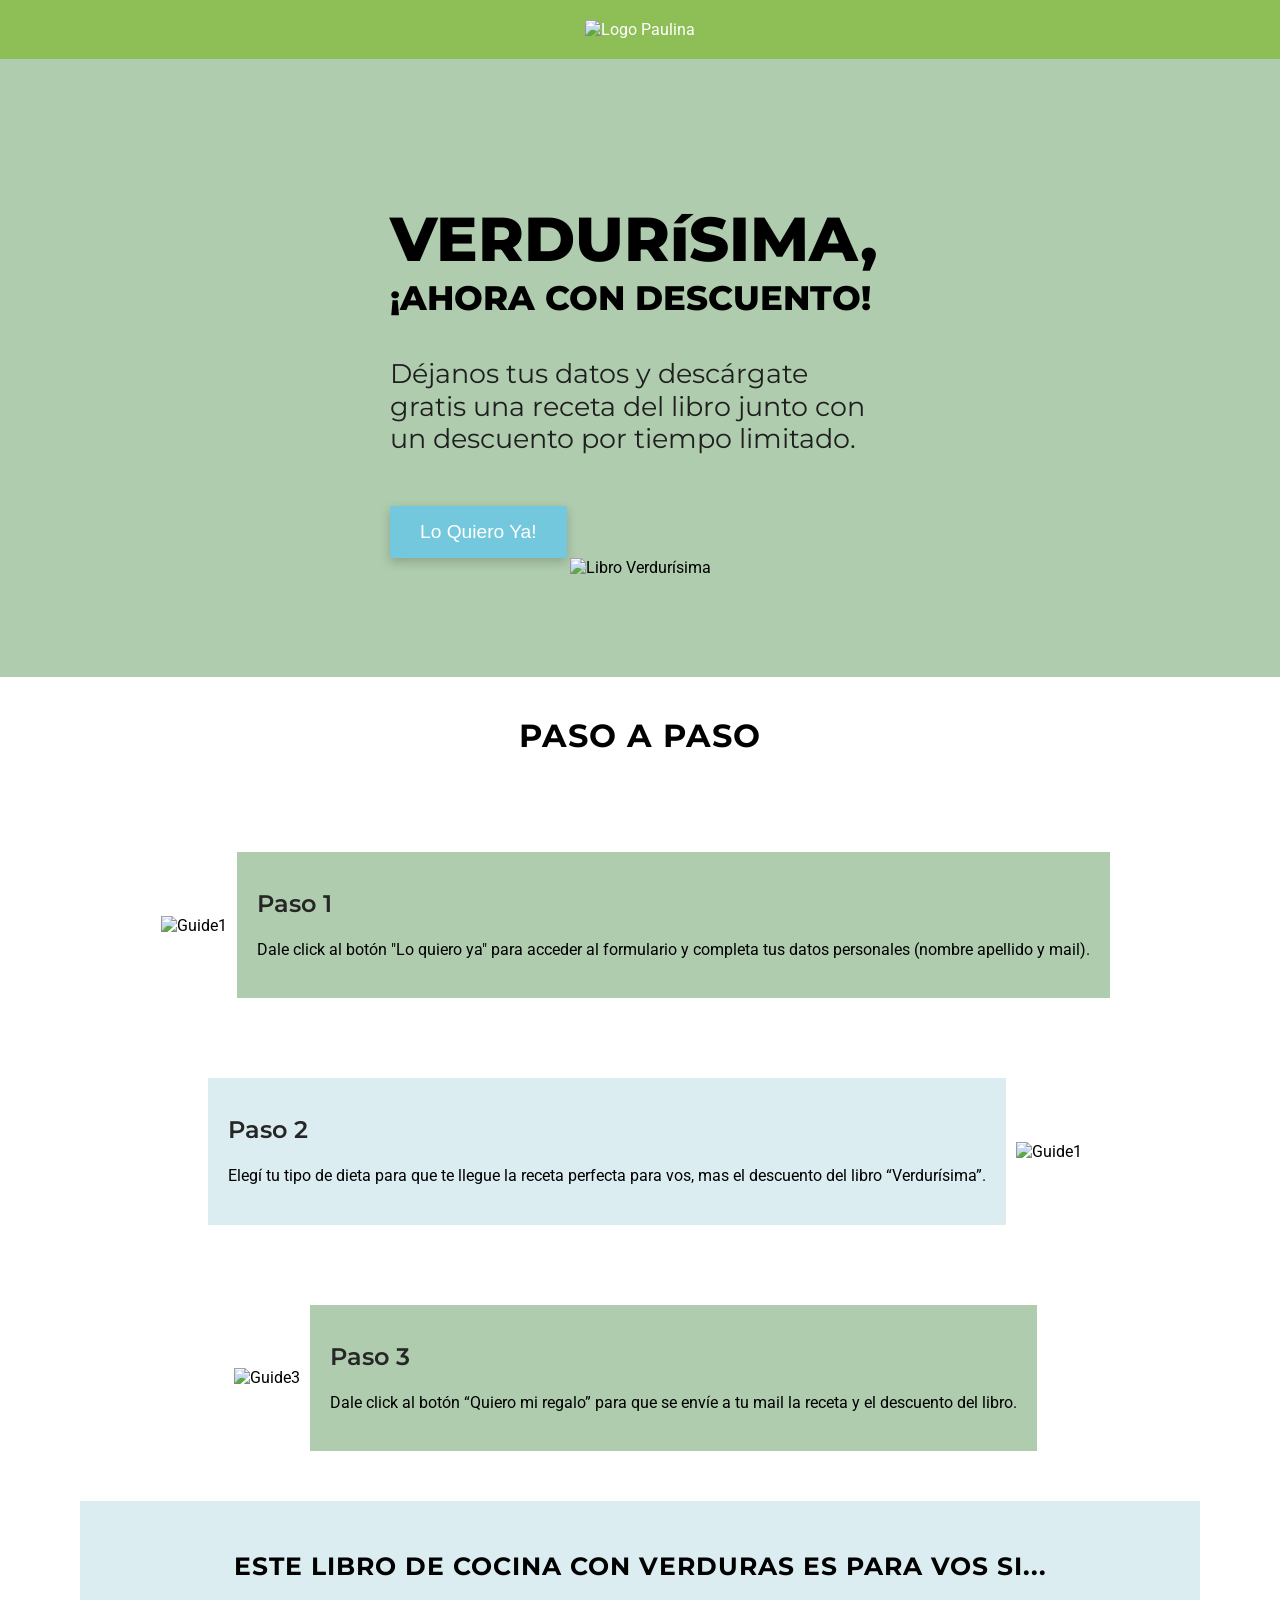
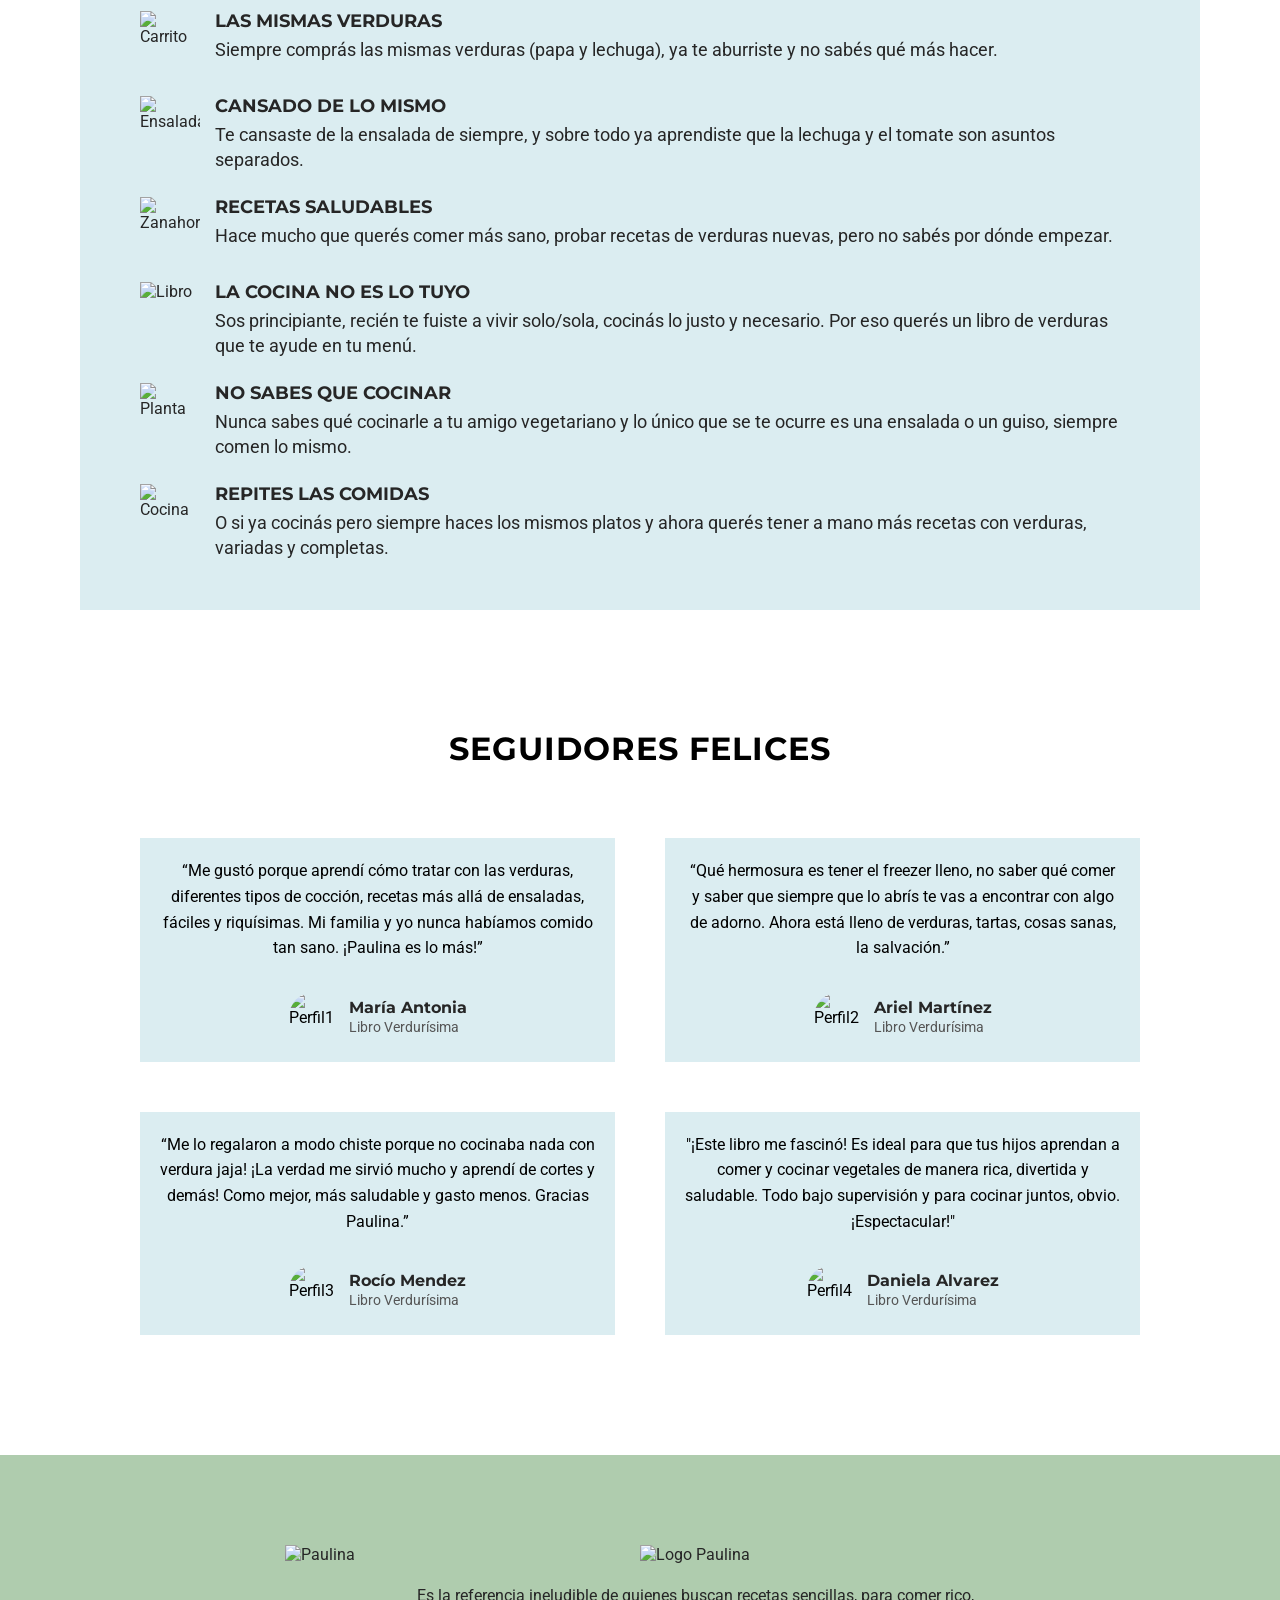
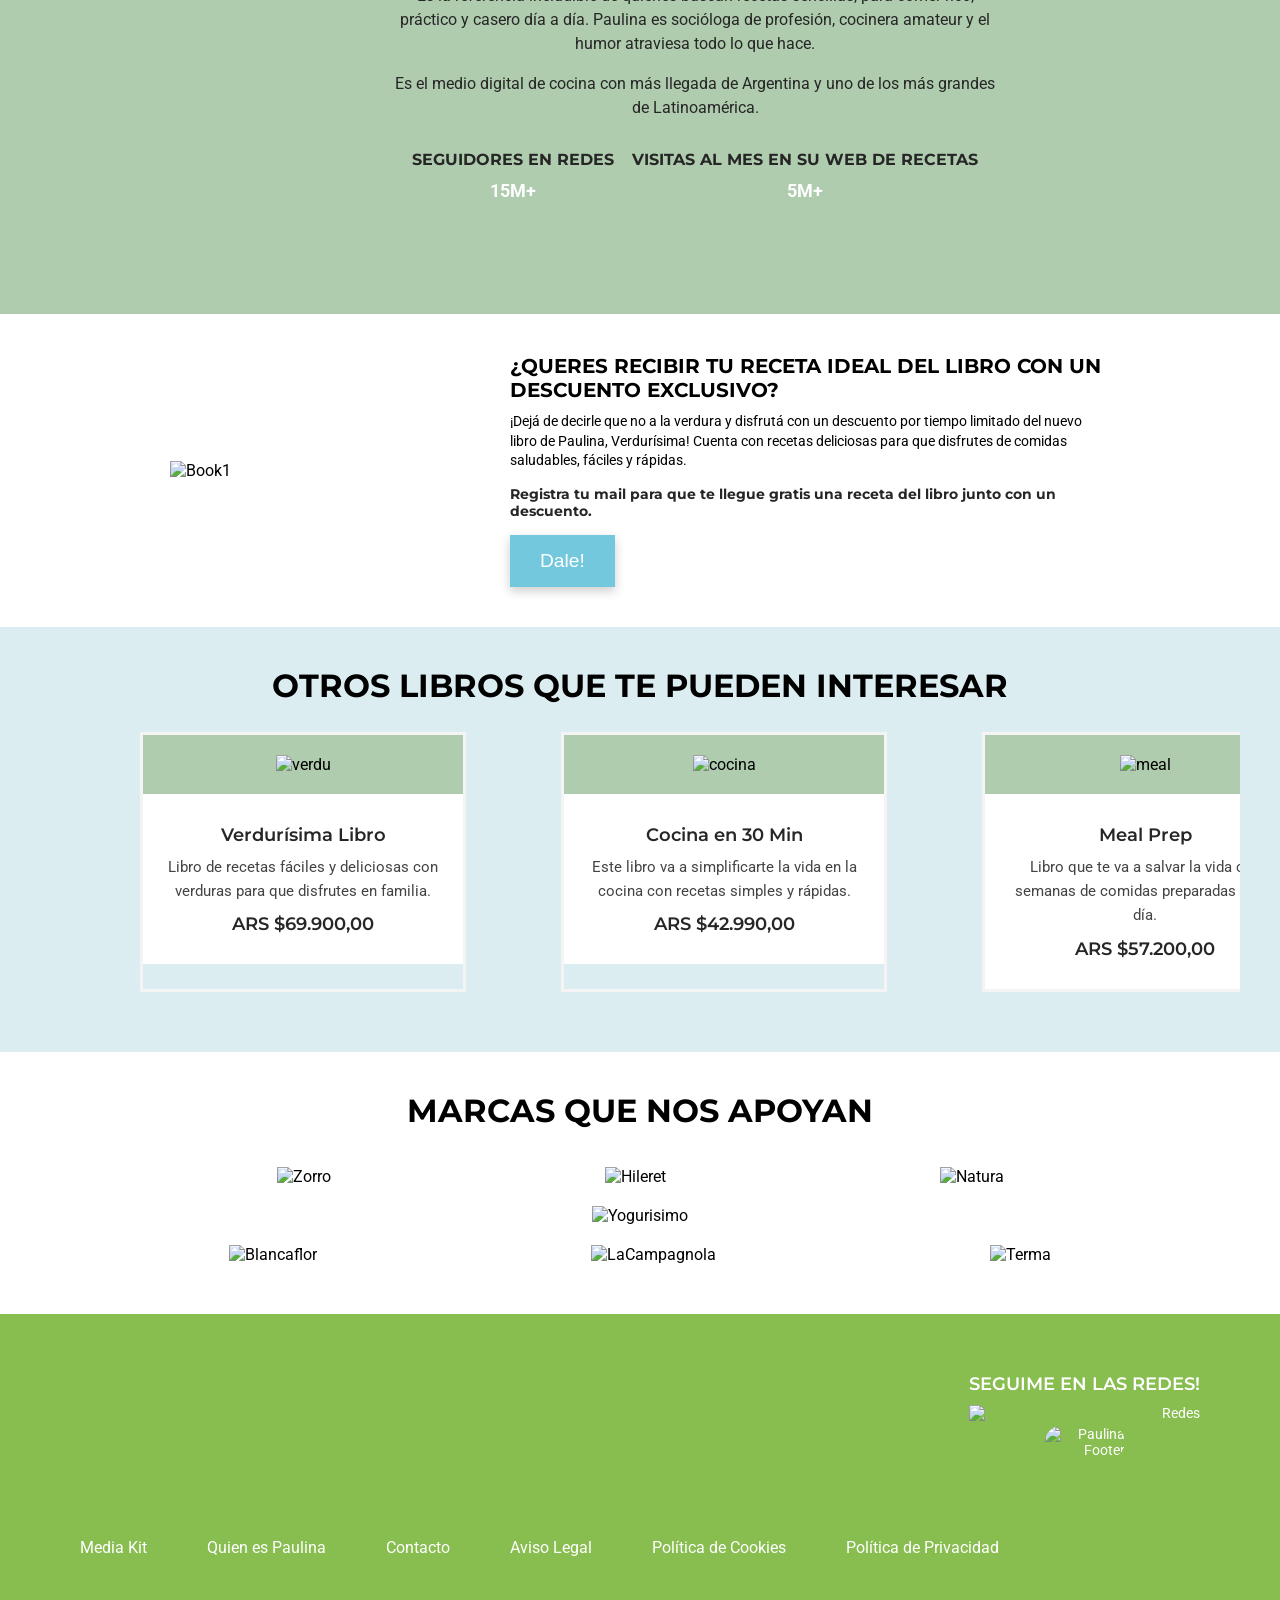
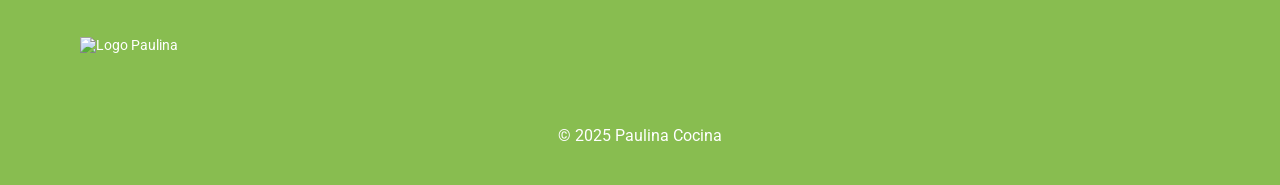
==== commit 0ac28344: "Add files via upload" ====
--- a/Tp1 Taller Verdurisima Landing/index.html
+++ b/Tp1 Taller Verdurisima Landing/index.html
@@ -18,7 +18,7 @@
     <div class="text-section">
       <h1><span class="verdurisima">VERDURíSIMA,</span> <br> <span class="descuento">¡AHORA CON DESCUENTO!</span></h1>
       <h2>Déjanos tus datos y descárgate gratis una receta del libro junto con un descuento por tiempo limitado.</h2>
-      <button class="button-style">Lo Quiero Ya!</button>
+      <button class="button-style-main">Lo Quiero Ya!</button>
     </div>
     <div class="image-section">
       <img src="/assets/Libros.png" alt="Libro Verdurísima">
@@ -56,31 +56,52 @@
   </section>
 
   <section class="benefits">
-    <h2>ESTE LIBRO DE COCINA ES PARA VOS SI...</h2>
+    <div class="benefits-wrapper">
+      <h2>ESTE LIBRO DE COCINA CON VERDURAS ES PARA VOS SI...</h2>
       <div class="benefits-container">
         <div class="benefit-item">
-        <img src="/assets/Carrito.png" alt="Carrito">
-        <h3>LAS MISMAS VERDURAS</h3>
-        <p>Siempre comprás las mismas verduras (papa y lechuga), ya te aburriste y no sabés qué más hacer.</p>
-        <img src="/assets/Zanahoria.png" alt="Zanahoria">
-        <h3>RECETAS SALUDABLES</h3>
-        <p>Hace mucho que querés comer más sano, probar recetas de verduras nuevas, pero no sabés por dónde empezar.</p>
-        <img src="/assets/Planta.png" alt="Planta">
-        <h3>NO SABES QUE COCINAR</h3>
-        <p>Nunca sabes qué cocinarle a tu amigo vegetariano y lo único que se te ocurre es una ensalada o un guiso, siempre comen lo mismo.</p>
-      </div>
-      <div class="benefit-item">
-      <img src="/assets/Ensalada.png" alt="Ensalada">
-        <h3>CANSADO DE LO MISMO</h3>
-        <p>Te cansaste de la ensalada de siempre, y sobre todo ya aprendiste que la lechuga y el tomate son asuntos separados.</p>
-      <img src="/assets/Libro.png" alt="Libro">
-        <h3>LA COCINA NO ES LO TUYO</h3>
-        <p>Sos principiante, recién te fuiste a vivir solo/sola, cocinás lo justo y necesario. Por eso querés un libro de verduras que te ayude a ampliar tu menú y ponerle más onda a tus comidas.</p>
-        <div class="benefit-item">
-        <img src="/assets/Cocina.png" alt="Cocina">
-        <h3>REPITES LAS COMIDAS</h3>
-        <p>O si ya cocinás pero siempre haces los mismos platos y ahora querés tener a mano más recetas con verduras, variadas y completas.</p>
-    </div>
+          <img src="/assets/Carrito.png" alt="Carrito">
+          <div>
+            <h3>LAS MISMAS VERDURAS</h3>
+            <p>Siempre comprás las mismas verduras (papa y lechuga), ya te aburriste y no sabés qué más hacer.</p>
+          </div>
+        </div>
+        <div class="benefit-item">
+          <img src="/assets/Ensalada.png" alt="Ensalada">
+          <div>
+            <h3>CANSADO DE LO MISMO</h3>
+            <p>Te cansaste de la ensalada de siempre, y sobre todo ya aprendiste que la lechuga y el tomate son asuntos separados.</p>
+          </div>
+        </div>
+        <div class="benefit-item">
+          <img src="/assets/Zanahoria.png" alt="Zanahoria">
+          <div>
+            <h3>RECETAS SALUDABLES</h3>
+            <p>Hace mucho que querés comer más sano, probar recetas de verduras nuevas, pero no sabés por dónde empezar.</p>
+          </div>
+        </div>
+        <div class="benefit-item">
+          <img src="/assets/Libro.png" alt="Libro">
+          <div>
+            <h3>LA COCINA NO ES LO TUYO</h3>
+            <p>Sos principiante, recién te fuiste a vivir solo/sola, cocinás lo justo y necesario. Por eso querés un libro de verduras que te ayude en tu menú.</p>
+          </div>
+        </div>
+        <div class="benefit-item">
+          <img src="/assets/Planta.png" alt="Planta">
+          <div>
+            <h3>NO SABES QUE COCINAR</h3>
+            <p>Nunca sabes qué cocinarle a tu amigo vegetariano y lo único que se te ocurre es una ensalada o un guiso, siempre comen lo mismo.</p>
+          </div>
+        </div>
+        <div class="benefit-item">
+          <img src="/assets/Cocina.png" alt="Cocina">
+          <div>
+            <h3>REPITES LAS COMIDAS</h3>
+            <p>O si ya cocinás pero siempre haces los mismos platos y ahora querés tener a mano más recetas con verduras, variadas y completas.</p>
+          </div>
+        </div>
+      </div>
     </div>
   </section>
   
@@ -168,10 +189,73 @@
 
   <section class="newsletter">
     <img src="/assets/Open Book1.png" alt="Book1">
-    <h2>¿QUERES RECIBIR TU RECETA IDEAL DEL LIBRO CON UN DESCUENTO EXCLUSIVO?</h2>
-    <p>¡Dejá de decirle que no a la verdura y disfrutá con un descuento por tiempo limitado del nuevo libro de Paulina, Verdurísima! Cuenta con recetas deliciosas para que disfrutes de comidas saludables, fáciles y rápidas.</p>
-    <h3>Registra tu mail para que te llegue gratis una receta del libro junto con un descuento</h3>
-    <button class="button-style">Dale!</button>
+    <div class="newsletter-text">
+      <h2>¿QUERES RECIBIR TU RECETA IDEAL DEL LIBRO CON UN DESCUENTO EXCLUSIVO?</h2>
+      <p>¡Dejá de decirle que no a la verdura y disfrutá con un descuento por tiempo limitado del nuevo libro de Paulina, Verdurísima! Cuenta con recetas deliciosas para que disfrutes de comidas saludables, fáciles y rápidas.</p>
+      <h3>Registra tu mail para que te llegue gratis una receta del libro junto con un descuento.</h3>
+      <button class="button-style">Dale!</button>
+    </div>
+  </section>
+
+  <section class="products">
+    <h2>OTROS LIBROS QUE TE PUEDEN INTERESAR</h2>
+    <div class="products-scroll-container">
+    <div class="products-grid">
+
+      <div class="product">
+    <div class="product-image">
+        <img src="/assets/verdu-libro.png" alt="verdu">
+      </div>
+      <div class="product-info">
+        <h4>Verdurísima Libro</h4>
+        <p>Libro de recetas fáciles y deliciosas con verduras para que disfrutes en familia.</p>
+        <h4>ARS $69.900,00</h4>
+      </div>
+    </div>
+
+      <div class="product">
+    <div class="product-image">
+        <img src="/assets/cocina-libro.png" alt="cocina">
+    </div>
+    <div class="product-info">
+        <h4>Cocina en 30 Min</h4>
+        <p>Este libro va a simplificarte la vida en la cocina con recetas simples y rápidas.</p>
+        <h4>ARS $42.990,00</h4>
+      </div>
+    </div>
+
+      <div class="product">
+        <div class="product-image">
+        <img src="/assets/meal-prep.png" alt="meal">
+      </div>
+        <div class="product-info">
+        <h4>Meal Prep</h4>
+        <p>Libro que te va a salvar la vida con semanas de comidas preparadas en un día.</p>
+        <h4>ARS $57.200,00</h4>
+      </div>
+    </div>
+
+      <div class="product">
+    <div class="product-image">
+        <img src="/assets/manual-libro.png" alt="manual">
+    </div>
+    <div class="product-info">
+        <h4>Manual de Supervivencia</h4>
+        <p>Libro con las bases para que te puedas enfrentar de una vez  a la cocina.</p>
+        <h4>ARS $19.199,00</h4>
+      </div>
+    </div>
+
+      <div class="product">
+    <div class="product-image">
+        <img src="/assets/cocinen-ustedes.png" alt="ustedes">
+      </div>
+     <div class="product-info">
+        <h4>Cocinen Ustedes</h4>
+        <p> Libro de cocina, lleno de recetas fáciles y divertidas para niños.</p>
+        <h4>ARS $45.700,00</h4>
+      </div>
+    </div>
   </section>
 
   <section class="brands">
@@ -189,77 +273,38 @@
     <div>
   </section>
 
-  <section class="products">
-    <h2>OTROS LIBROS QUE TE PUEDEN INTERESAR</h2>
-    <div class="products-scroll-container">
-    <div class="products-grid">
-      <div class="product">
-        <img src="/assets/verdu-libro.png" alt="verdu">
-        <h4>Verdurísima Libro</h4>
-        <p>Libro de recetas fáciles y deliciosas con verduras para que disfrutes en familia.</p>
-        <h4>ARS $69.900,00</h4>
-      </div>
-      <div class="product">
-        <img src="/assets/cocina-libro.png" alt="cocina">
-        <h4>Cocina en 30 Min</h4>
-        <p>Este libro va a simplificarte la vida en la cocina con recetas simples y rápidas.</p>
-        <h4>ARS $42.990,00</h4>
-      </div>
-      <div class="product">
-        <img src="/assets/meal-prep.png" alt="meal">
-        <h4>Meal Prep</h4>
-        <p>Libro que te va a salvar la vida con semanas de comidas preparadas en un día.</p>
-        <h4>ARS $57.200,00</h4>
-      </div>
-      <div class="product">
-        <img src="/assets/manual-libro.png" alt="manual">
-        <h4>Manual de Supervivencia</h4>
-        <p>Libro con las bases para que te puedas enfrentar de una vez  a la cocina.</p>
-        <h4>ARS $19.199,00</h4>
-      </div>
-      <div class="product">
-        <img src="/assets/cocinen-ustedes.png" alt="ustedes">
-        <h4>Cocinen Ustedes</h4>
-        <p> Libro de cocina, lleno de recetas fáciles y divertidas para niños.</p>
-        <h4>ARS $45.700,00</h4>
-      </div>
+<footer class="footer">
+  <div class="footer-top">
+    <div class="footer-redes">
+      <h3>SEGUIME EN LAS REDES!</h3>
+      <img src="/assets/Redes.png" alt="Redes">
+      <img src="/assets/Paulina Footer.png" alt="Paulina Footer" class="paulina-footer-img">
     </div>
   </div>
-  </section>
-
-  <footer class="footer">
-    <div class="footer-top">
-      <div class="footer-redes">
-        <h3>SEGUIME EN LAS REDES!</h3>
-        <img src="/assets/Redes.png" alt="Redes">
-        <img src="/assets/Paulina Footer.png" alt="Paulina Footer" class="paulina-footer-img">
-      </div>
-    </div>
-  
-    <div class="footer-bottom">
-      <div class="footer-links">
-        <a href="#">Media Kit</a>
-        <a href="#">Quien es Paulina</a>
-        <a href="#">Contacto</a>
-        <a href="#">Aviso Legal</a>
-        <a href="#">Política de Cookies</a>
-        <a href="#">Política de Privacidad</a>
-      </div>
-      <img src="/assets/logo-paulina.png" alt="Logo Paulina" class="logo-footer">
-    </div>
-  
-    <p class="copyright">© 2025 Paulina Cocina</p>
-  </footer>
-  
+
+  <div class="footer-bottom">
+    <div class="footer-links">
+      <a href="#">Media Kit</a>
+      <a href="#">Quien es Paulina</a>
+      <a href="#">Contacto</a>
+      <a href="#">Aviso Legal</a>
+      <a href="#">Política de Cookies</a>
+      <a href="#">Política de Privacidad</a>
+    </div>
+    <img src="/assets/logo-paulina.png" alt="Logo Paulina" class="logo-footer">
+  </div>
+
+  <p class="copyright">© 2025 Paulina Cocina</p>
+</footer>
+
 
   <div id="form-modal" class="modal hidden">
     <div class="modal-content">
       <span class="close-button">&times;</span>
-       <!-- Contenedor del logo del Modal -->
-  <div class="logo-container">
-    <h3>Completa este cuestionario y recibi tu regalo!</h3>
-  </div>
       <form id="popup-form">
+        <div class="logo-container">
+          <h3>Completa este cuestionario y recibi tu regalo!</h3>
+        </div>
         <label for="name">Nombre:</label>
         <input type="text" id="name" required>
   
@@ -281,7 +326,7 @@
           <label><input type="radio" name="descuentos" value="no" required> No</label>
         </div>
   
-        <button class="button-style">Quiero mi Regalo</button>
+        <button class="button-style-form">Quiero mi Regalo</button>
       </form>
   
       <div id="thank-you" class="hidden">
--- a/Tp1 Taller Verdurisima Landing/index.css
+++ b/Tp1 Taller Verdurisima Landing/index.css
@@ -5,11 +5,12 @@
 }
 
 .verdurisima {
-  font-size: 1em;
+  font-size: 1.3em;
+  line-height: 80px;
 }
 
 .descuento {
-  font-size: 0.5em;
+  font-size: 0.7em;
 }
 
 /* Jerarquía de encabezados */
@@ -23,26 +24,26 @@
   font-size: 2.5rem;
   font-weight: 800;
   margin-bottom: 0.5em;
-  color: #1a3e1a;
+  color: black;
 }
 
 h2 {
   font-size: 2rem;
   font-weight: 700;
-  color: #2d5a2d;
+  color: black;
 }
 h3 {
   font-size: 1.5rem;
   font-weight: 600;
   margin-bottom: 0.75em;
-  color: #3d6e3d;
+  color: #262626;
 }
 
 h4 {
   font-size: 1.25rem;
   font-weight: 600;
   margin-bottom: 0.5em;
-  color: #4a804a;
+  color: #262626;
 }
 p {
   margin-top: 0;
@@ -61,7 +62,7 @@
   font-size: 1.5rem;
   font-weight: 400;
 
-  color: #2d2d2d;
+  color: #262626;
 }
 
 .guides h2,
@@ -76,7 +77,7 @@
 
 .guide h3,
 .guide2 h3 {
-  color: #2d5a2d;
+  color: #262626;
   font-weight: 600;
   margin: 0.75em 0;
 }
@@ -85,7 +86,7 @@
   font-size: 1.1rem;
   font-weight: 600;
   margin: 0.5em 0;
-  color: #1a3e1a;
+  color: #262626;
 }
 
 .product p {
@@ -125,14 +126,14 @@
   }
 }
 
-header, footer {
+header {
   background-color: #8dbf56;
   color: white;
   padding: 20px;
   text-align: center;
 }
 
-.button-style {
+.button-style, .button-style-main {
   background-color: #73C8DD;
   color: white;
   padding: 15px 30px;
@@ -143,6 +144,19 @@
   cursor: pointer;
 }
 
+.button-style-form {
+  background-color: #73C8DD;
+  color: white;
+  padding: 15px 30px;
+  border: none;
+  font-size: 1.2em;
+  box-shadow: 0 4px 10px rgba(0,0,0,0.2);
+  transition: background-color 0.3s ease;
+  cursor: pointer;
+  margin-left: 125px;
+
+}
+
 .button-style:hover {
   background-color: #57b8d0;
 }
@@ -150,26 +164,29 @@
 .main-section {
   display: flex;
   flex-wrap: wrap;
-  padding: 40px;
+  padding: 100px 250px;
   justify-content: center;
   background: #AFCCAE;
   background-image: url('/assets/Fondo.png');
+
 }
 
 .text-section {
+  margin-top: 40px;
+
   flex: 1 1 300px;
   max-width: 500px;
 }
 
 .text-section h1 {
   font-size: 3em;
-  margin-bottom: 20px;
+  margin-bottom: 50px;
 }
 
 .text-section h2 {
   font-size: 1.7em;
   color: #1F1F1F;
-  margin-bottom: 20px;
+  margin-bottom: 50px;
 }
 
 .image-section {
@@ -177,7 +194,7 @@
   text-align: center;
 }
 .image-section img {
-  max-width: 100%;
+  max-width: 110%;
   height: auto;
 }
 
@@ -210,32 +227,58 @@
 }
 
 .benefits {
-  padding: 60px 20px;
+  padding: 0;
   background-image: url('/assets/Onions.png');
   background-size: cover;
   background-repeat: no-repeat;
-  text-align: center;
+  background-position: center;
   color: #262626;
-  position: relative;
+}
+
+.benefits-wrapper {
+  background-color: #DBEDF1;
+  padding: 60px 40px;
+  max-width: 1000px;
+  margin: 0 auto;
+}
+
+.benefits h2 {
+  text-align: center;
+  font-size: 30px;
+  font-weight: bold;
+  margin-bottom: 40px;
 }
 
 .benefits-container {
-  display: flex;
-  flex-wrap: wrap;
-  justify-content: center;
-  gap: 30px;
-  margin-top: 30px;
-}
+  display: grid;
+  grid-template-columns: 1fr 1fr;
+  gap: 80px;
+}
+
 .benefit-item {
-  background-color: #DBEDF1;
-  padding: 20px;
-  max-width: 500px;
-  text-align: center;
-}
+  display: flex;
+  align-items: flex-start;
+  gap: 15px;
+}
+
 .benefit-item img {
-  max-width: 80px;
-  margin-bottom: 15px;
-}
+  width: 80px;
+  height: 80px;
+  flex-shrink: 0;
+  margin-top: 5px;
+}
+
+.benefit-item h3 {
+  font-size: 18px;
+  font-weight: bold;
+  margin: 0 0 5px;
+}
+
+.benefit-item p {
+  font-size: 15px;
+  margin: 0;
+}
+
 
 .testimonials {
   display: grid;
@@ -306,7 +349,7 @@
   background: #AFCCAE;
   color: #262626;
   padding: 40px 20px;
-  font-family: sans-serif;
+  font-family: 'Roboto', sans-serif;
 }
 
 .about-container {
@@ -363,20 +406,42 @@
   text-align: center;
 }
 
-
 .newsletter {
+  display: flex;
+  align-items: center;
+  justify-content: center;
+  background-color: #ffffff;
   padding: 40px;
-  background-color: #DBEDF1;
-  text-align: center;
-}
-
-.brands {
-  text-align: center;
-  padding: 40px;
-}
-.brands img {
-  max-height: 50px;
-  margin: 10px 30px;
+  gap: 40px;
+}
+
+.newsletter img {
+  width: 300px;
+  height: auto;
+}
+
+.newsletter-text {
+  max-width: 600px;
+  text-align: left;
+  font-family: 'Roboto', sans-serif;
+}
+
+.newsletter-text h2 {
+  font-size: 20px;
+  font-weight: bold;
+  margin-bottom: 10px;
+}
+
+.newsletter-text p {
+  font-size: 14px;
+  margin-bottom: 15px;
+  line-height: 1.4;
+}
+
+.newsletter-text h3 {
+  font-size: 14px;
+  font-weight: bold;
+  margin-bottom: 15px;
 }
 
 .products-section {
@@ -424,26 +489,55 @@
   flex: 0 0 auto;
 }
 
+
 .product {
-  background-color: #AFCCAE;
-  border: 10px solid #ffffff;
-  padding: 20px;
   width: 320px;
-  box-sizing: border-box;
+  border: 3px solid #f4f4f4;
   text-align: center;
   user-select: none;
+  flex-shrink: 0;
+  overflow: hidden;
   -webkit-user-select: none;
   -moz-user-select: none;
   -ms-user-select: none;
   position: relative;
-  flex-shrink: 0;
+}
+
+.product-image {
+  background-color: #AFCCAE;
+  padding: 20px;
+}
+
+.product-image img {
+  width: 100%;
+  height: auto;
+}
+
+.product-info {
+  background-color: #ffffff;
+  padding: 20px;
+}
+
+.product-info h4,
+.product-info p {
+  margin: 10px 0;
+}
+
+
+.brands {
+  text-align: center;
+  padding: 40px;
+}
+.brands img {
+  max-height: 50px;
+  margin: 10px 135px;
 }
 
 footer.footer {
   background-color: #88BD50; /* El mismo verde del diseño */
   color: white;
   padding: 20px 40px;
-  font-family: sans-serif;
+  font-family: 'Roboto',sans-serif;
   font-size: 14px;
 }
 
@@ -482,9 +576,9 @@
   align-items: center;
   flex-wrap: wrap;
   margin-bottom: 10px;
-  border-top: 1px solid rgba(255, 255, 255, 0.2);
+  border-top: none;
   padding-top: 15px;
-}
+  }
 
 .footer-links {
   display: flex;
@@ -558,9 +652,11 @@
   align-items: center;
   padding-top: 1em;
   padding-bottom: 1em;
+  padding: 2em 1em;
   margin: 0;             
   box-sizing: border-box;
 }
+
 
 .logo-img {
   max-width: 100%;
@@ -568,12 +664,14 @@
 }
 
 .modal-content h3 {
-  position: absolute;
-  top: 20px;
-  right: 60px;
-  margin-top: 0;
-  color: #ffffff;
-}
+  margin: 0;
+  color: white;
+  font-size: 1.3rem;
+  text-align: center;
+  font-weight: bold;
+  text-transform: uppercase;
+
+}  
 
 .modal-content label {
   display: block;
@@ -639,7 +737,23 @@
 @media (max-width: 768px) {
   .main-section {
     flex-direction: column;
-    padding: 45px;
+    padding: 50px;  
+  }
+
+  .image-section {
+margin-top: 15px;
+  }
+  
+  .verdurisima  {
+font-size: 2em;
+  }
+
+  .footer-bottom { 
+    display: flex;
+    justify-content: center;
+    text-align: center;
+    align-content: center;
+    align-items: center;  
   }
 
   .text-section,
@@ -656,34 +770,210 @@
     font-size: 0.95em;
   }
 
-  .guide,
+  .guide {
+    max-width: 90%;
+  }
+
+  .testimonials {
+    padding: 50px 60px;
+    gap: 30px;
+  }
+
+  .testimonials h2 {
+    font-size: 1.8em;
+    white-space: normal;
+    text-align: center;
+  }
+
   .testimonial {
-    max-width: 90%;
-  }
-
-  .benefits-text1,
-  .benefits-text2,
-  .benefits-text3,
-  .benefits-text4 {
-    padding: 10px;
-    margin-bottom: 20px;
-  }
+    padding: 30px 20px;
+    font-size: 1.1em;
+  }
+
+  .testimonial p {
+    font-size: 1.05em;
+    line-height: 1.6;
+  }
+
+  .autor {
+    margin-top: 20px;
+    gap: 12px;
+  }
+
+  .autor img {
+    width: 60px;
+    height: 60px;
+  }
+
+  .autor .info h4 {
+    font-size: 1.1em;
+  }
+
+  .autor .info span {
+    font-size: 1em;
+  }
+}
+
+  .benefits-wrapper {
+    padding: 50px 60px;
+  }
+
+  .benefits h2 {
+    font-size: 25px;
+    text-align: center;
+    margin-bottom: 30px;
+  }
+
+  .benefits-container {
+    display: flex;
+    flex-direction: column;
+    gap: 25px;
+  }
+
+  .benefit-item {
+    flex-direction: row;
+    align-items: flex-start;
+    gap: 15px;
+  }
+
+  .benefit-item img {
+    width: 60px;
+    height: 60px;
+    margin-top: 0;
+  }
+
+  .benefit-item h3 {
+    font-size: 18px;
+    margin: 0 0 4px;
+  }
+
+  .benefit-item p {
+    font-size: 18px;
+    line-height: 1.4;
+  }
+
 
   .about-container {
     text-align: center;
-   }
+    padding: 50px 60px  }
 
 .stats {
   gap: 18px;
   justify-content: center;
  }
+ @media (max-width: 768px) {
+
+ .newsletter {
+  flex-direction: column-reverse;
+  text-align: center;
+  padding: 50px 60px;
+}
+
+.newsletter img {
+  width: 100%;
+  max-width: 300px;
+  margin-top: 20px;
+}
+
+.newsletter-text {
+  text-align: center;
+}
+
+.newsletter-text h2 {
+  font-size: 22px;
+}
+
+.newsletter-text p,
+.newsletter-text h3 {
+  font-size: 20px;
+}
+
+.button-style {
+ height: 80px;
+ width: 180px;
+ margin-top: 15px;
+ font-size: 25px;
+}
+
+.button-style-main {
+  height: 70px;
+ width: 200px;
+ margin-top: 15px;
+ font-size: 23px;
+}
+
+.button-style-form {
+height: 50px;
+ width: 220px;
+ margin-left: 125px;
+ margin-top: 15px;
+ font-size: 20px;
+}
+
+.button-style:hover {
+  background-color: #57b8d0;
+}
 
   .brands img {
-    max-height: 40px;
+    max-height: 90px;
     margin: 5px 15px;
+    padding: 15px;
   }
 
   .modal-content {
     padding: 1em;
   }
 }
+  @media (max-width: 768px) {
+  .footer-top {
+    justify-content: center;
+    text-align: center;
+    margin-right: 0;
+  }
+
+  .footer-redes h3 
+  {
+font-size: 23px;  }
+
+  .footer-redes img {
+    margin: 10px auto;
+  }
+
+  .footer-bottom {
+    flex-direction: column;
+    align-items: center;
+    text-align: center;
+    padding-top: 0;
+  }
+
+  .logo-footer {
+    order: -1; /* Mueve el logo arriba de los links */
+    padding: 0;
+    margin-bottom: 20px;
+    width: 180px;
+  }
+  .footer-links {
+    display: flex;
+    flex-wrap: wrap;
+    justify-content: center;
+    gap: 20px 40px;
+    padding: 0;
+    margin: 40px auto;
+    max-width: 600px;
+    text-align: center;
+  }
+  
+  .footer-links a {
+    font-size: 18px;
+    white-space: nowrap;
+  }
+  
+
+  .paulina-footer-img {
+    margin: 10px auto;
+  }
+
+  footer p.copyright {
+    font-size: 17px;
+    margin-top: 30px;
+  } }
